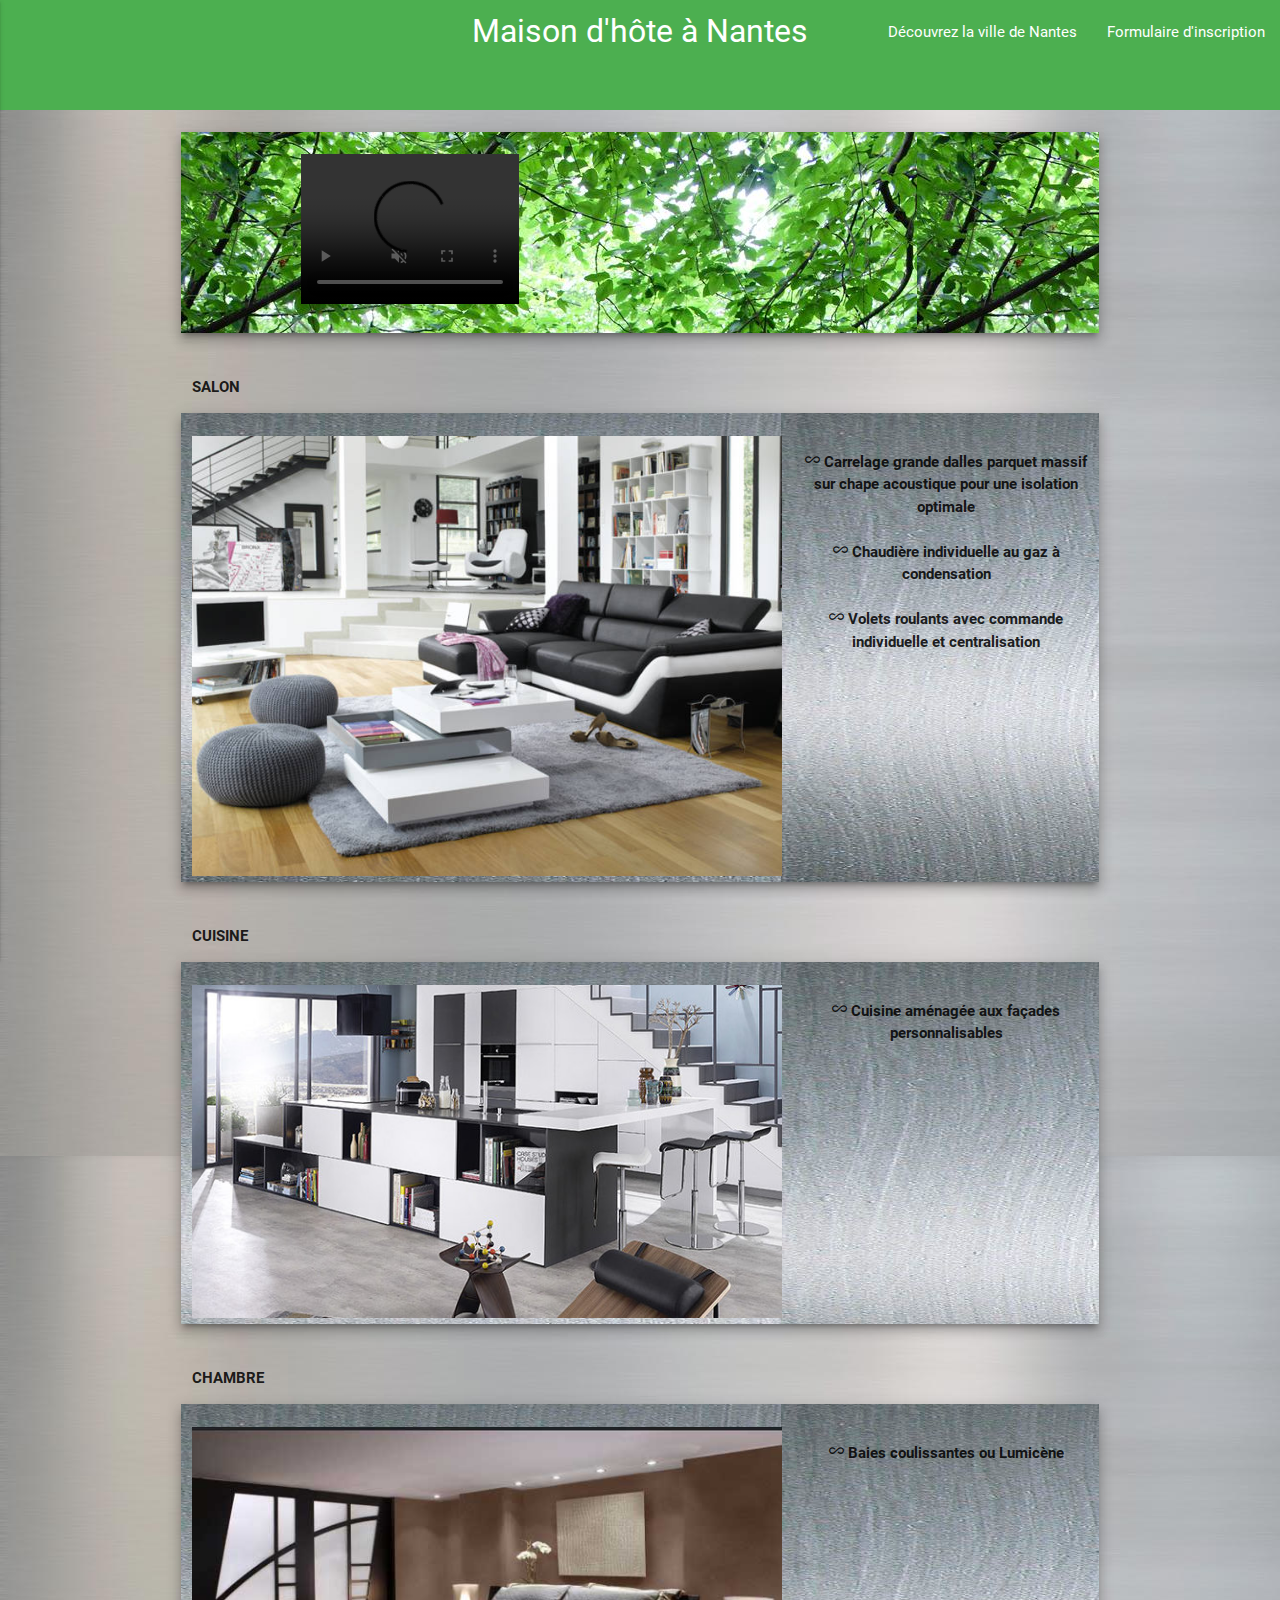
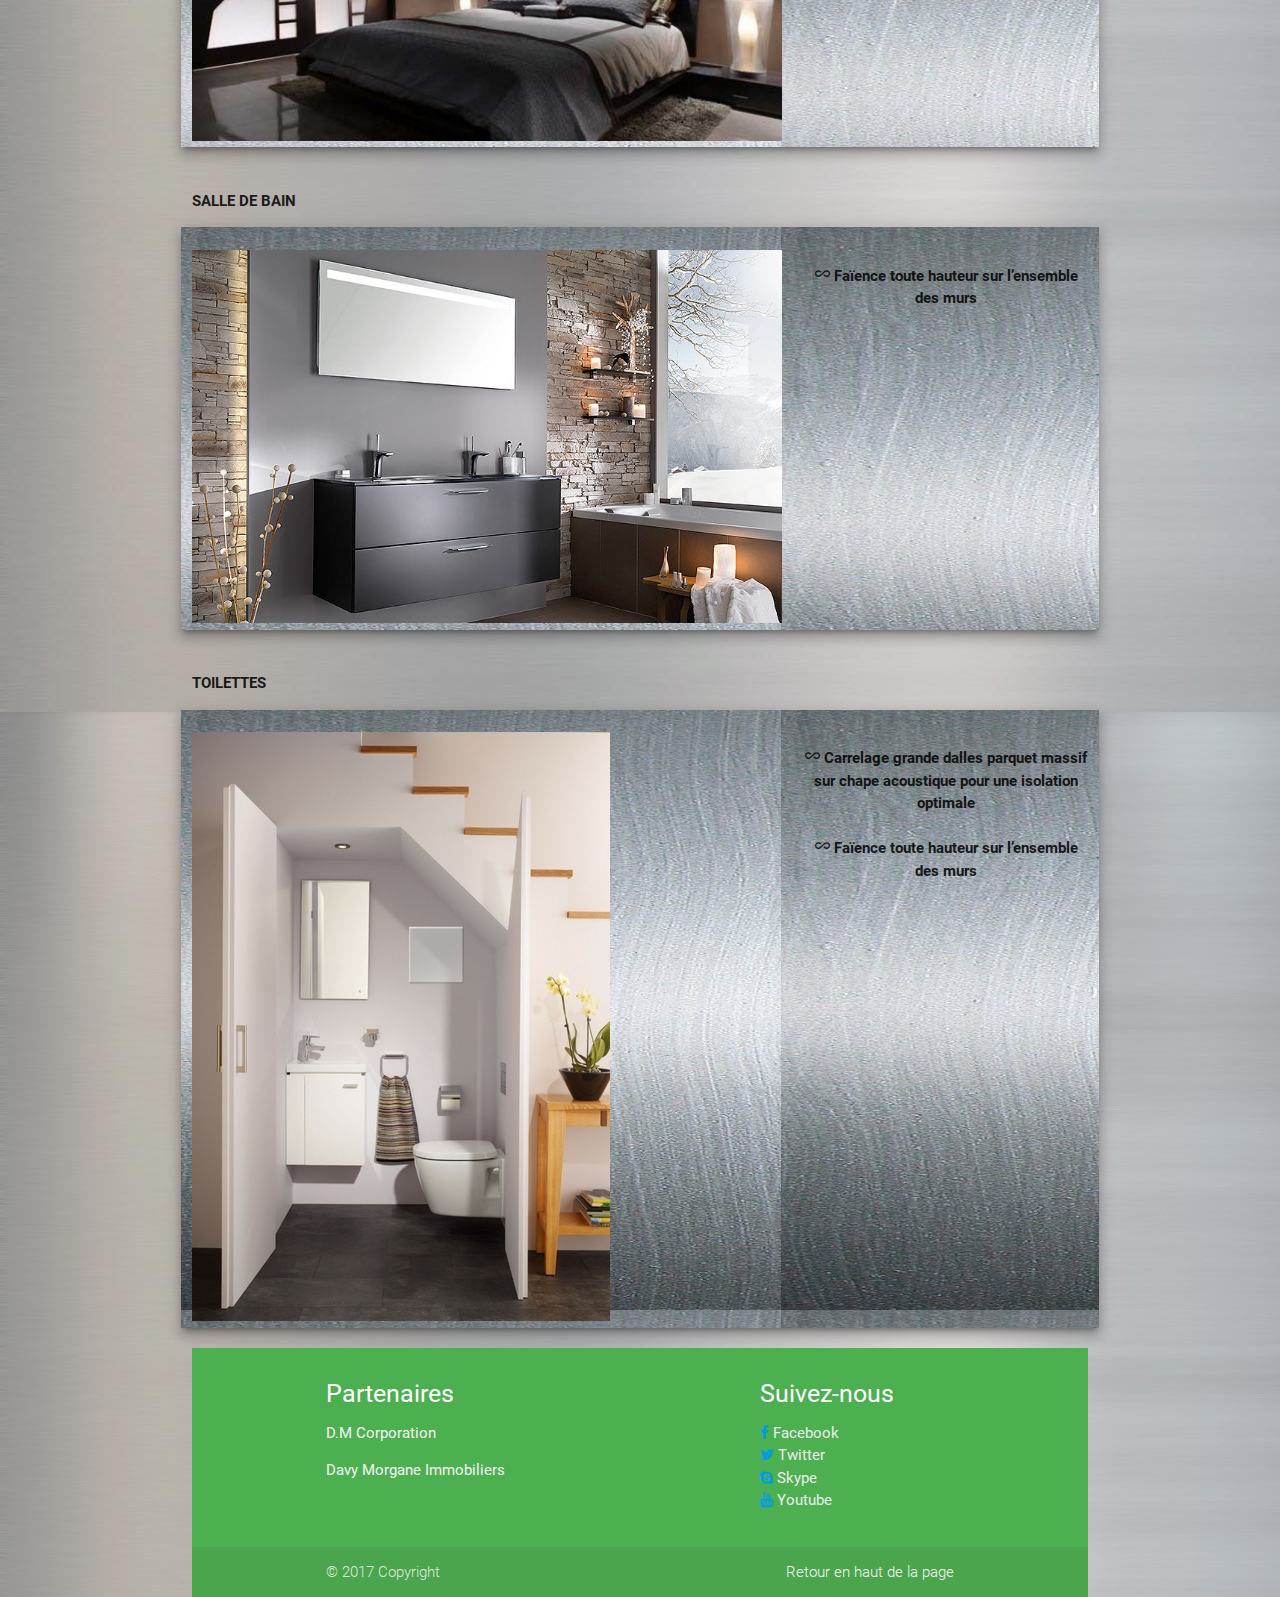
==== index.html @ 9777ca26 "(W3C) Correction balises <br>" ====
<!DOCTYPE html>
<html>

<head>
  <meta charset="UTF-8">
  <!--Import Google Icon Font-->
  <link href="https://fonts.googleapis.com/icon?family=Material+Icons" rel="stylesheet">
  <!--Import materialize.css-->
  <link type="text/css" rel="stylesheet" href="css/materialize.min.css" media="screen,projection" />
  <!--Import mycss.css-->
  <link type="text/css" rel="stylesheet" href="css/mycss.css" />
  <link rel="stylesheet" href="https://cdnjs.cloudflare.com/ajax/libs/font-awesome/4.7.0/css/font-awesome.min.css">

  <!--Let browser know website is optimized for mobile-->
  <meta name="viewport" content="width=device-width, initial-scale=1.0" />
  <title>Maison d'hôte</title>
</head>

<body class="effetmetal">
  <!--Import jQuery before materialize.js-->
  <script type="text/javascript" src="https://code.jquery.com/jquery-3.2.1.min.js"></script>
  <script type="text/javascript" src="js/materialize.min.js"></script>
  <script type="text/javascript" src="js/myjs.js"></script>

  <header id="monancre">
    <nav role="navigation">
      <!-- class="btn-floating btn-large halfway-fab waves-effect waves-light teal" -->
      <div class="titleResponsive green">
        <a href="" class="title center">Maison d'hôte à Nantes</a>
        <ul class="right hide-on-med-and-down">
          <li>
            <a href="maisonHoteRegion.html">Découvrez la ville de Nantes</a>
          </li>
          <li>
            <a href="maisonHoteFormulaire.html">Formulaire d'inscription</a>
          </li>
        </ul>

        <ul id="nav-mobile" class="side-nav">
          <li>
            <a href="maisonHoteRegion.html">Découvrez la ville de Nantes</a>
          </li>
          <li>
            <a href="maisonHoteFormulaire.html">Formulaire d'inscription</a>
          </li>
        </ul>
        <a href="#" data-activates="nav-mobile" class="button-collapse"><i class="material-icons">menu</i></a>
      </div>
    </nav>
  </header>
  <br>
  <br>
  <br>
  <div class="container">
    <!-- Page Content goes here -->
    <div class="row z-depth-4 center imagenature">
      <div class="col s12 m6">
        <br>
        <video src="../videos/maison1.mp4" autoplay loop muted controls width="50%" height="50%" alt="Vidéo présentation maison"></video>
        <br>
        <br>
      </div>
      <div class="col s12 m6">
        <br>
        <a href="maisonHoteRegion.html">
          <video src="../videos/nantes1.mp4" autoplay loop muted width="50%" height="50%" alt="Vidéo de présentation de Nantes avec lien vers 2ème page (Région)"></video>
        </a>
        <br>
        <br>
      </div>
    </div>
    <br>
    <div class="col s12 m2">
      <class="header">
        <span class="gras">SALON</span>
        </class>
        <p>
          <div class="row z-depth-4 effetmetal2">
            <br>
            <div class="col s12 m8">
              <img class="responsive-img" src="images/salon.jpg">
            </div>
            <div class="col s12 m4 gras center">
              <ul>
                <li>
                  <i class="tiny material-icons">all_inclusive</i> Carrelage grande dalles parquet massif sur chape acoustique pour une isolation optimale</li>
                <br>
                <li>
                  <i class="tiny material-icons">all_inclusive</i> Chaudière individuelle au gaz à condensation</li>
                <br>
                <li>
                  <i class="tiny material-icons">all_inclusive</i> Volets roulants avec commande individuelle et centralisation</li>
              </ul>
            </div>
          </div>
        </p>
        <br>
        <class="header">
          <span class="gras">CUISINE</span>
          </class>
          <p>
            <div class="row  z-depth-4 effetmetal2">
              <br>
              <div class="col s12 m8">
                <img class="responsive-img" src="images/cuisine.jpg">
              </div>
              <div class="col s12 m4 gras center">
                <ul>
                  <li>
                    <i class="tiny material-icons">all_inclusive</i> Cuisine aménagée aux façades personnalisables</li>
                </ul>
              </div>
            </div>
          </p>
          <br>
          <class="header">
            <span class="gras">CHAMBRE</span>
            </class>
            <p>
              <div class="row  z-depth-4 effetmetal2">
                <br>
                <div class="col s12 m8">
                  <img class="responsive-img" src="images/chambre.jpg">
                </div>
                <div class="col s12 m4 gras center">
                  <ul>
                    <li>
                      <i class="tiny material-icons">all_inclusive</i> Baies coulissantes ou Lumicène</li>
                  </ul>
                </div>
              </div>
            </p>
            <br>
            <class="header">
              <span class="gras">SALLE DE BAIN</span>
              </class>
              <p>
                <div class="row  z-depth-4 effetmetal2">
                  <br>
                  <div class="col s12 m8">
                    <img class="responsive-img" src="images/salle_de_bain.jpg">
                  </div>
                  <div class="col s12 m4 gras center">
                    <ul>
                      <li>
                        <i class="tiny material-icons">all_inclusive</i> Faïence toute hauteur sur l’ensemble des murs</li>
                    </ul>
                  </div>
                </div>
              </p>
              <br>
              <class="header">
                <span class="gras">TOILETTES</span>
                </class>
                <p>
                  <div class="row  z-depth-4 effetmetal2">
                    <br>
                    <div class="col s12 m8">
                      <img class="responsive-img" src="images/toilettes2.jpg">
                    </div>
                    <div class="col s12 m4 gras center">
                      <ul>
                        <li>
                          <i class="tiny material-icons">all_inclusive</i> Carrelage grande dalles parquet massif sur chape acoustique pour une isolation
                          optimale
                        </li>
                        <br>
                        <li>
                          <i class="tiny material-icons">all_inclusive</i> Faïence toute hauteur sur l’ensemble des murs</li>
                      </ul>
                    </div>
                  </div>
                </p>
    </div>
    <footer class="page-footer green">
      <div class="container">
        <div class="row">
          <div class="col l6 s12">
            <h5 class="white-text">Partenaires</h5>
            <p class="grey-text text-lighten-4">D.M Corporation</p>
            <p class="grey-text text-lighten-4">Davy Morgane Immobiliers</p>
          </div>
          <div class="col l4 offset-l2 s12">
            <h5 class="white-text">Suivez-nous</h5>
            <ul>
              <li>
                <a href="#" class="fa fa-facebook"></a>
                <a class="grey-text text-lighten-3" href="#!"> Facebook</a>
              </li>
              <li>
                <a href="#" class="fa fa-twitter"></a>
                <a class="grey-text text-lighten-3" href="#!"> Twitter</a>
              </li>
              <li>
                <a href="#" class="fa fa-skype"></a>
                <a class="grey-text text-lighten-3" href="#!"> Skype</a>
              </li>
              <li>
                <a href="#" class="fa fa-youtube"></a>
                <a class="grey-text text-lighten-3" href="#!"> Youtube</a>
              </li>
            </ul>
          </div>
        </div>
      </div>
      <div class="footer-copyright">
        <div class="container">
          © 2017 Copyright
          <a class="grey-text text-lighten-4 right" href="#monancre">Retour en haut de la page</a>
        </div>
      </div>
    </footer>
</body>

</html>
---- css/mycss.css ----
.backgroundbeige
{
    /*background-image: url("../images/maison.jpg");
    background-repeat: no-repeat;
    background-size: 100%;*/
    background-color: #ffd180;
}

.gras
{
    Font-Weight: Bold;
}

.backgroundwhite
{
    background-color: snow;
}

.backgroundgreen
{
    background-color: #81c784;
}

.imagenantes
{
    background-image: url("../images/nantes2.jpg");
    background-repeat: no-repeat;
}

.imagenature
{
    background-image: url("../images/promenadenature1.jpg");
    /*background-repeat: no-repeat;
    background-size: 100%;*/
}

.effetmetal
{
    background-image: url("../images/effetmetal.jpg");
    /*background-repeat: no-repeat;
    background-size: 100%;*/
}

.effetmetal2
{
    background-image: url("../images/effetmetal2.jpg");
    /*background-repeat: no-repeat;
    background-size: 100%;*/
}

.effetmetal3
{
    background-image: url("../images/effetmetal3.jpg");
    /*background-repeat: no-repeat;
    background-size: 100%;*/
}

.centervertical
{
    position: relative;
    top: 10rem;
}

.taillevideo1
{
width: 50%;
height: 50%;
}

.overflow
{
    /*flex: flex;
    padding: 12px;*/
    overflow: auto;
}

.carousel .carousel-item {
    display: none;
    width: 350px;
    height: 350px;
    position: absolute;
    top: 0;
    left: 0;
  }

  .title
  {
      /*color: snow;
      display: inline-block;
      font-size: 2.1rem;
      padding: 0;*/
      /*color: #fff;
      font-size: 2.1rem;
      position: absolute;
      display: inline-block;
      padding: 0;
      margin-left: auto;
      margin-right: auto;
      text-align: center;*/
      position: absolute;
      color: #fff;
      display: inline-block;
      font-size: 2.1rem;
      padding: 0;
      left: 50%;
      -webkit-transform: translateX(-50%);
              transform: translateX(-50%);
  }

  .titleResponsive
  {
    min-height: 56px;
    height: 110px;
  }
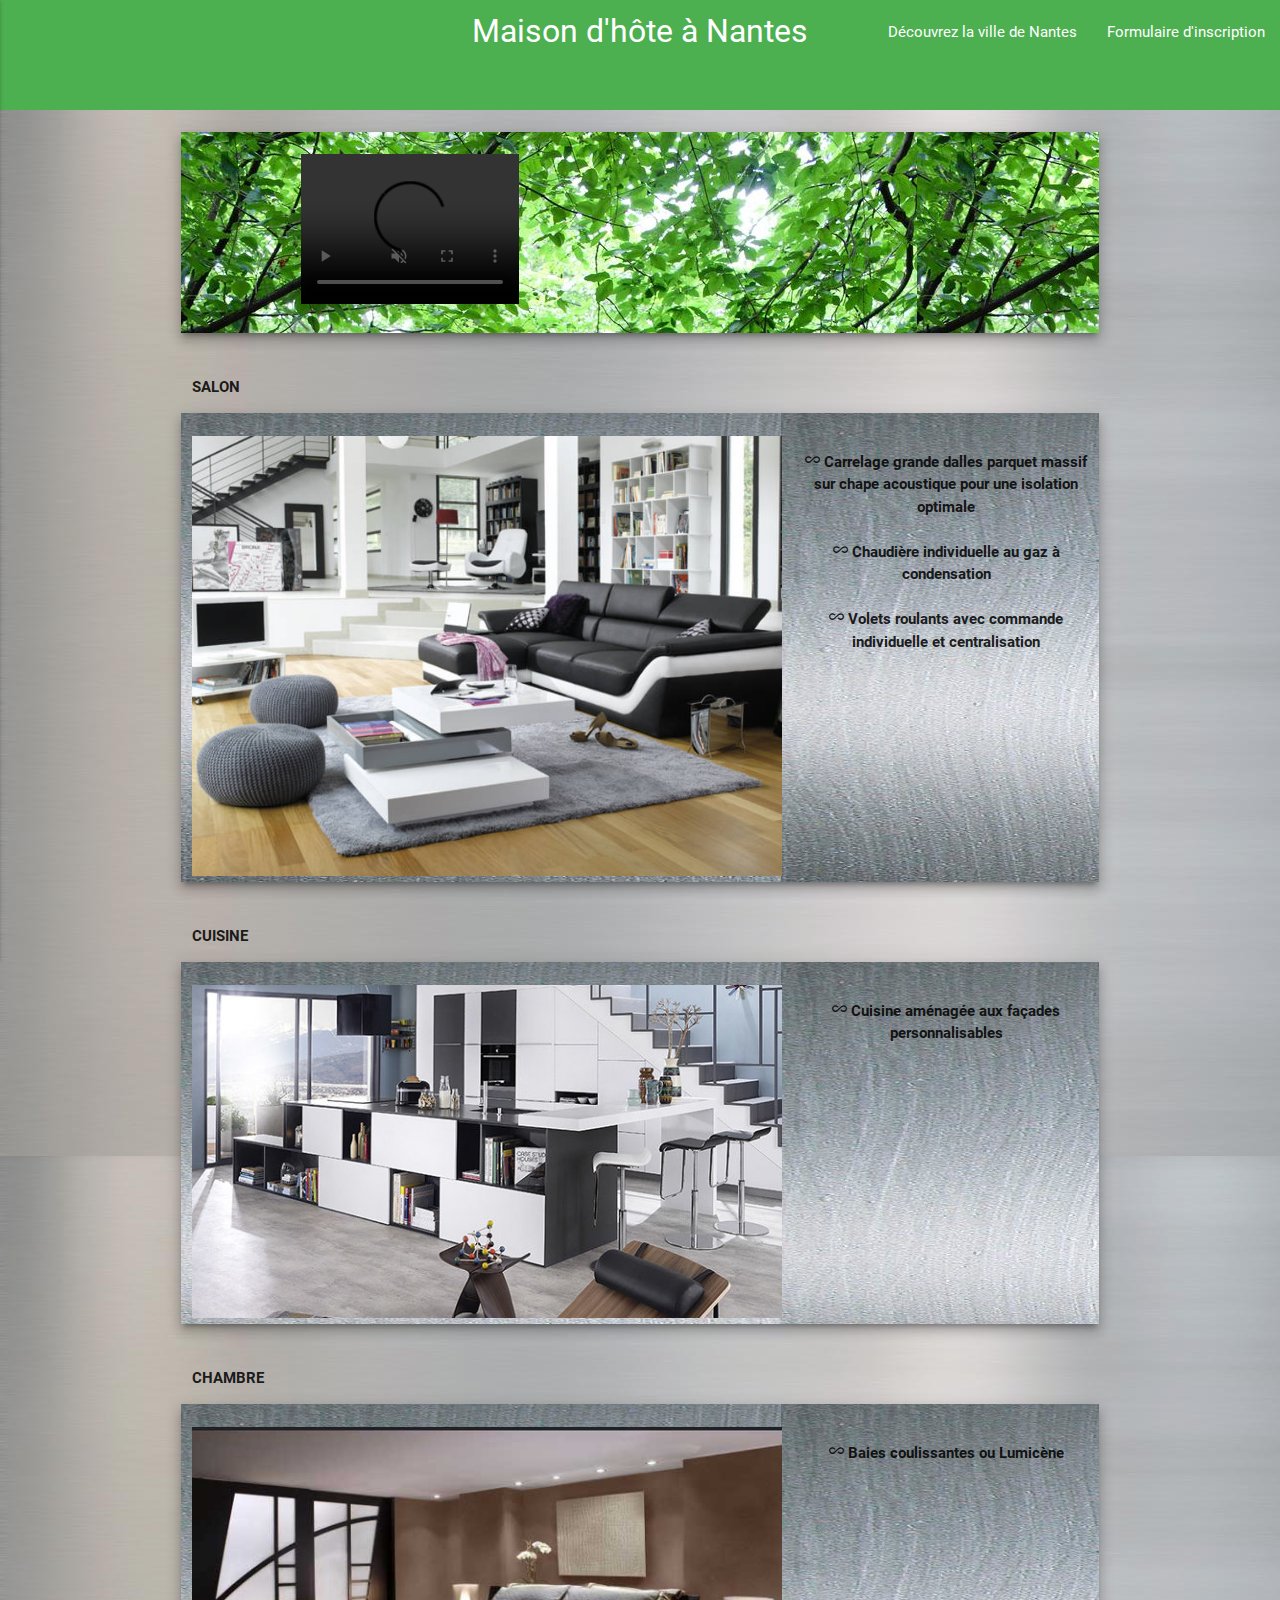
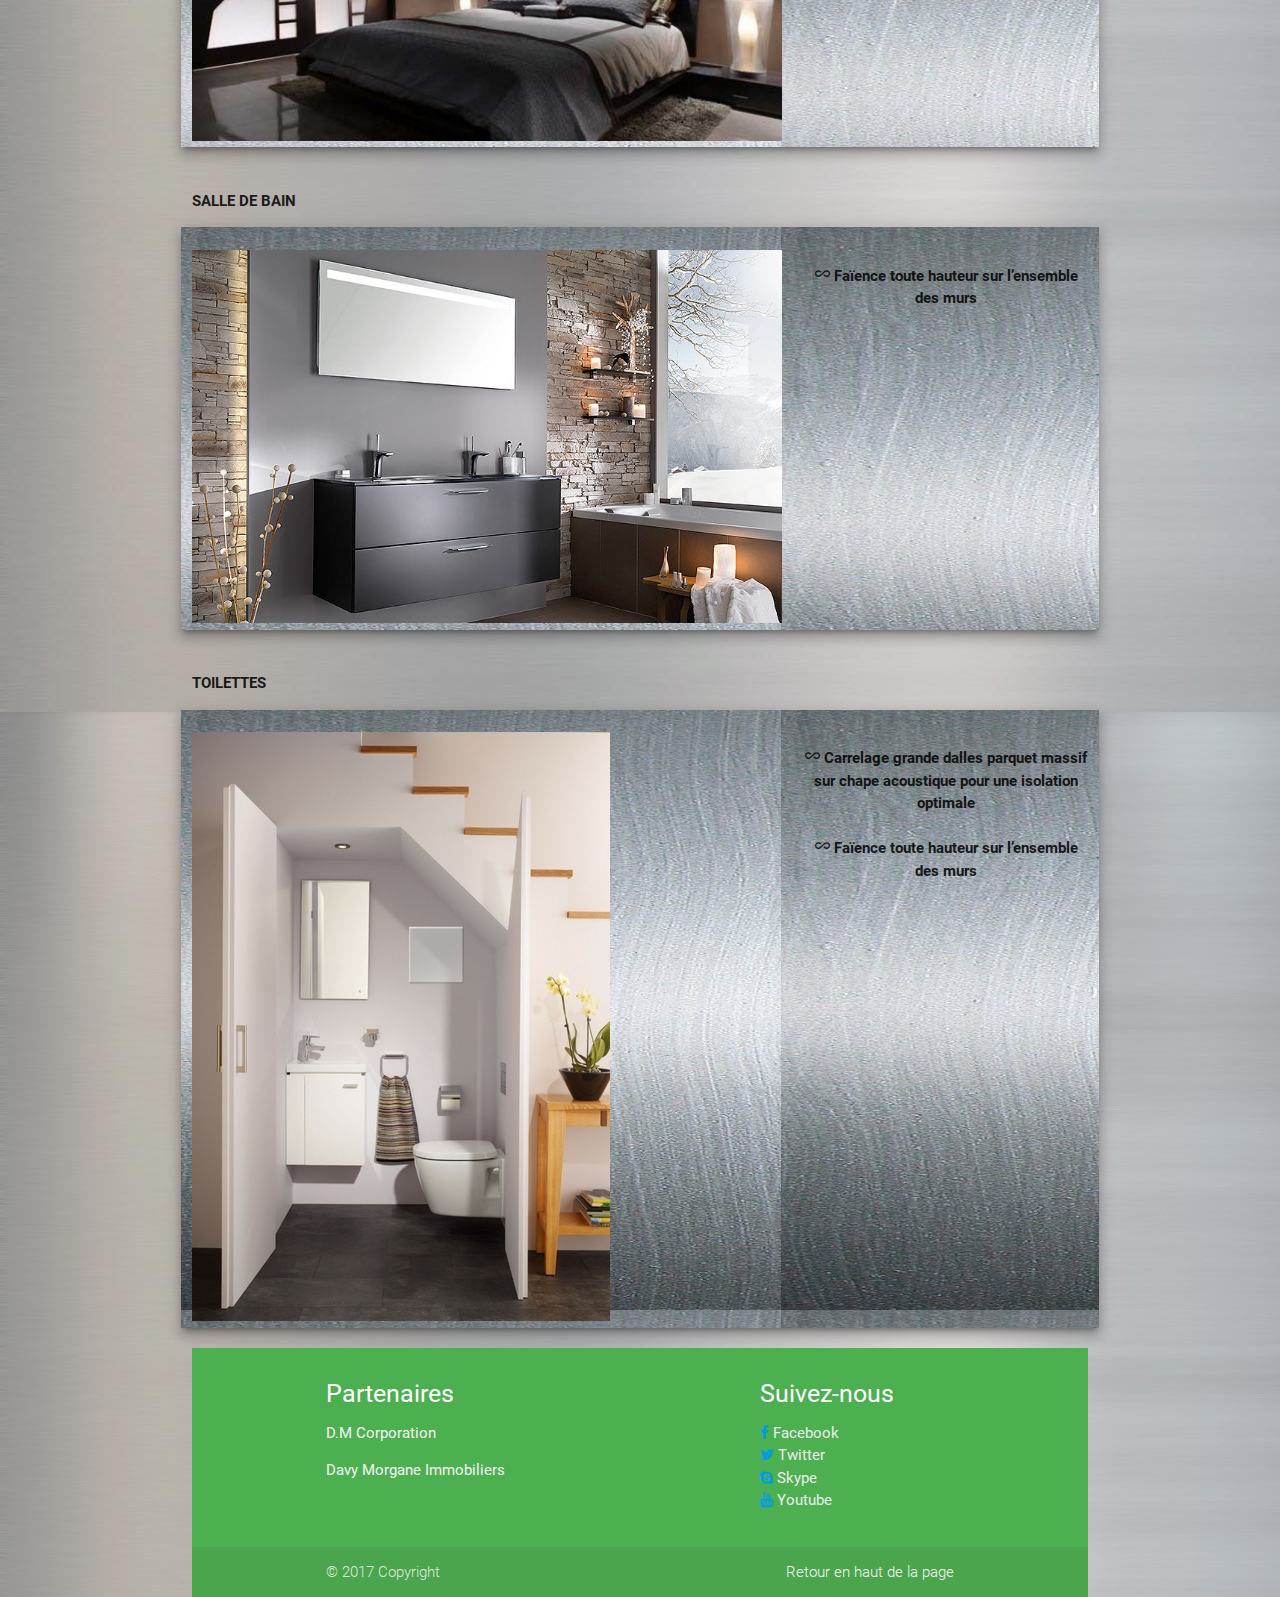
==== commit 216ce2ae: "Merge branch 'master' of https://github.com/Gosuhan/defiHtml" ====
--- a/index.html
+++ b/index.html
@@ -1,6 +1,6 @@
 <!DOCTYPE html>
 <html>
-
+<!-- Ajout simple commentaire pour test GIT via VSC suite chgt d'ordinateur -->
 <head>
   <meta charset="UTF-8">
   <!--Import Google Icon Font-->
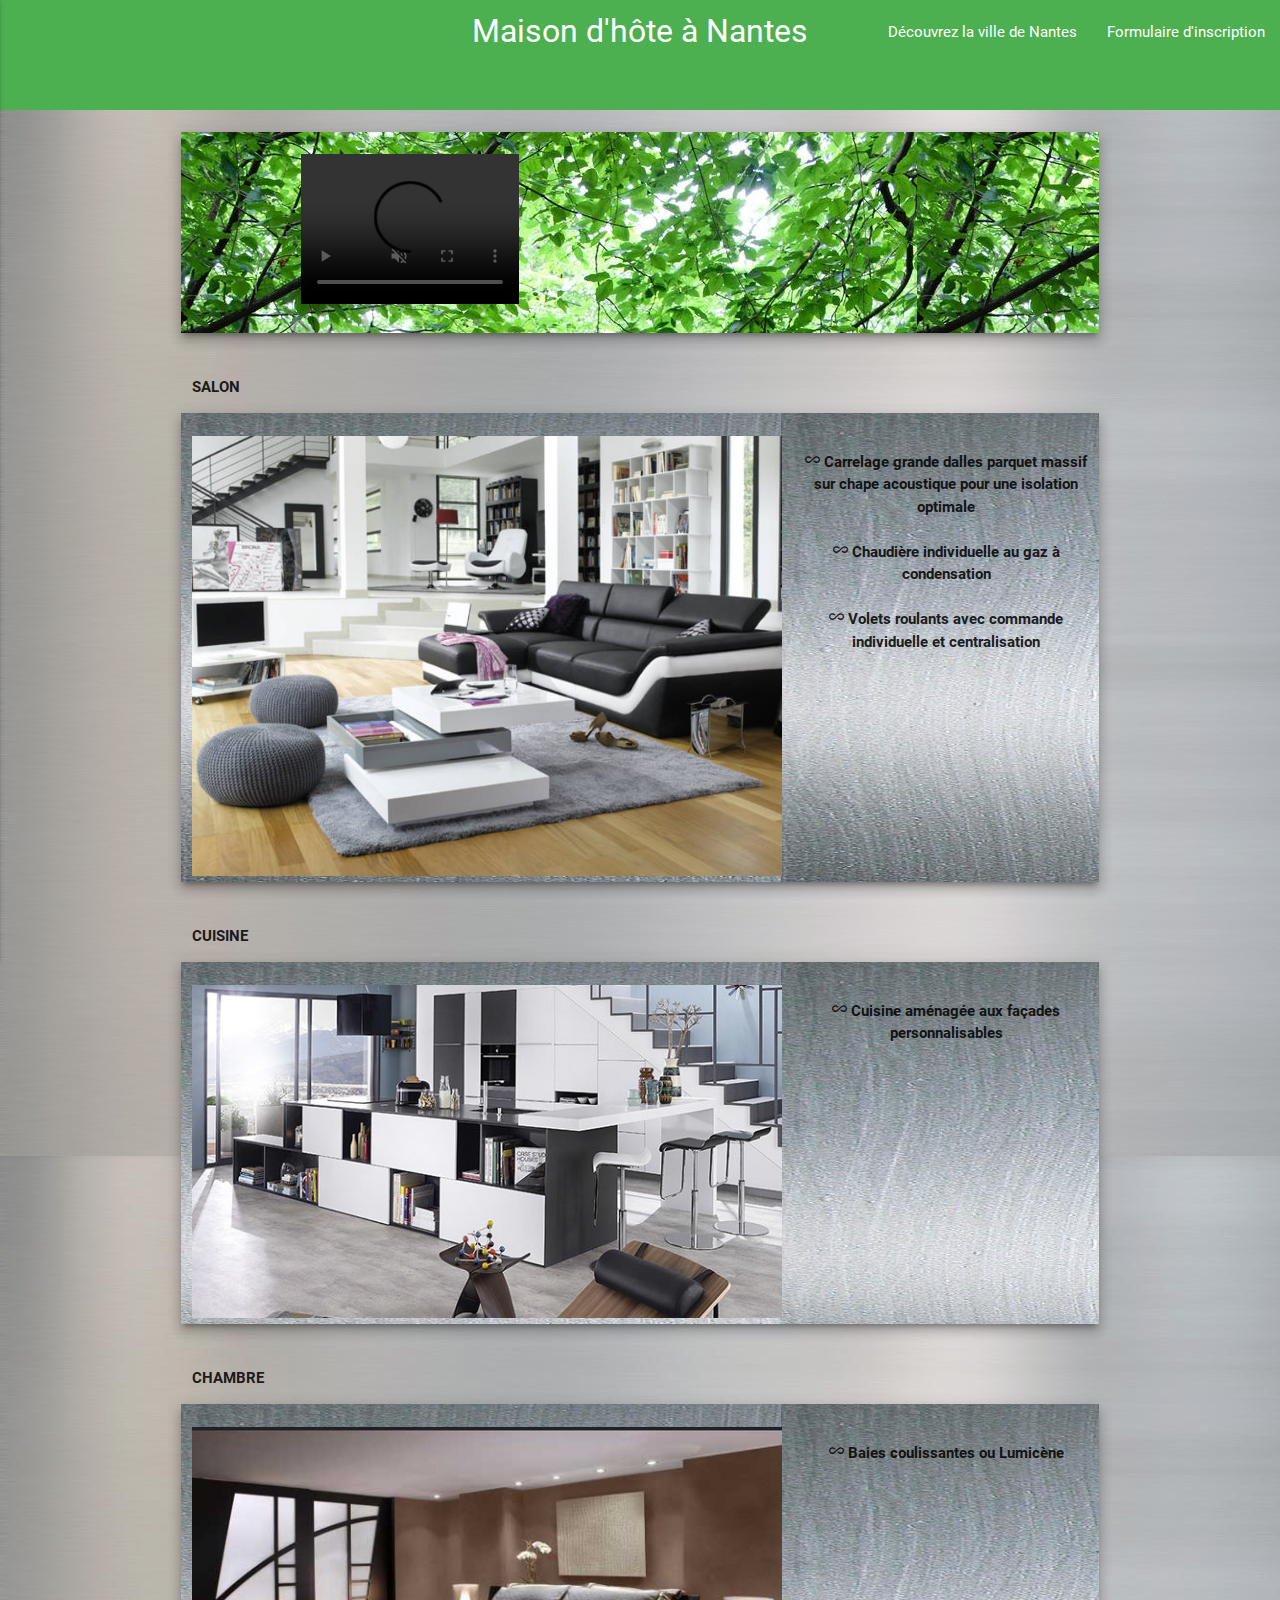
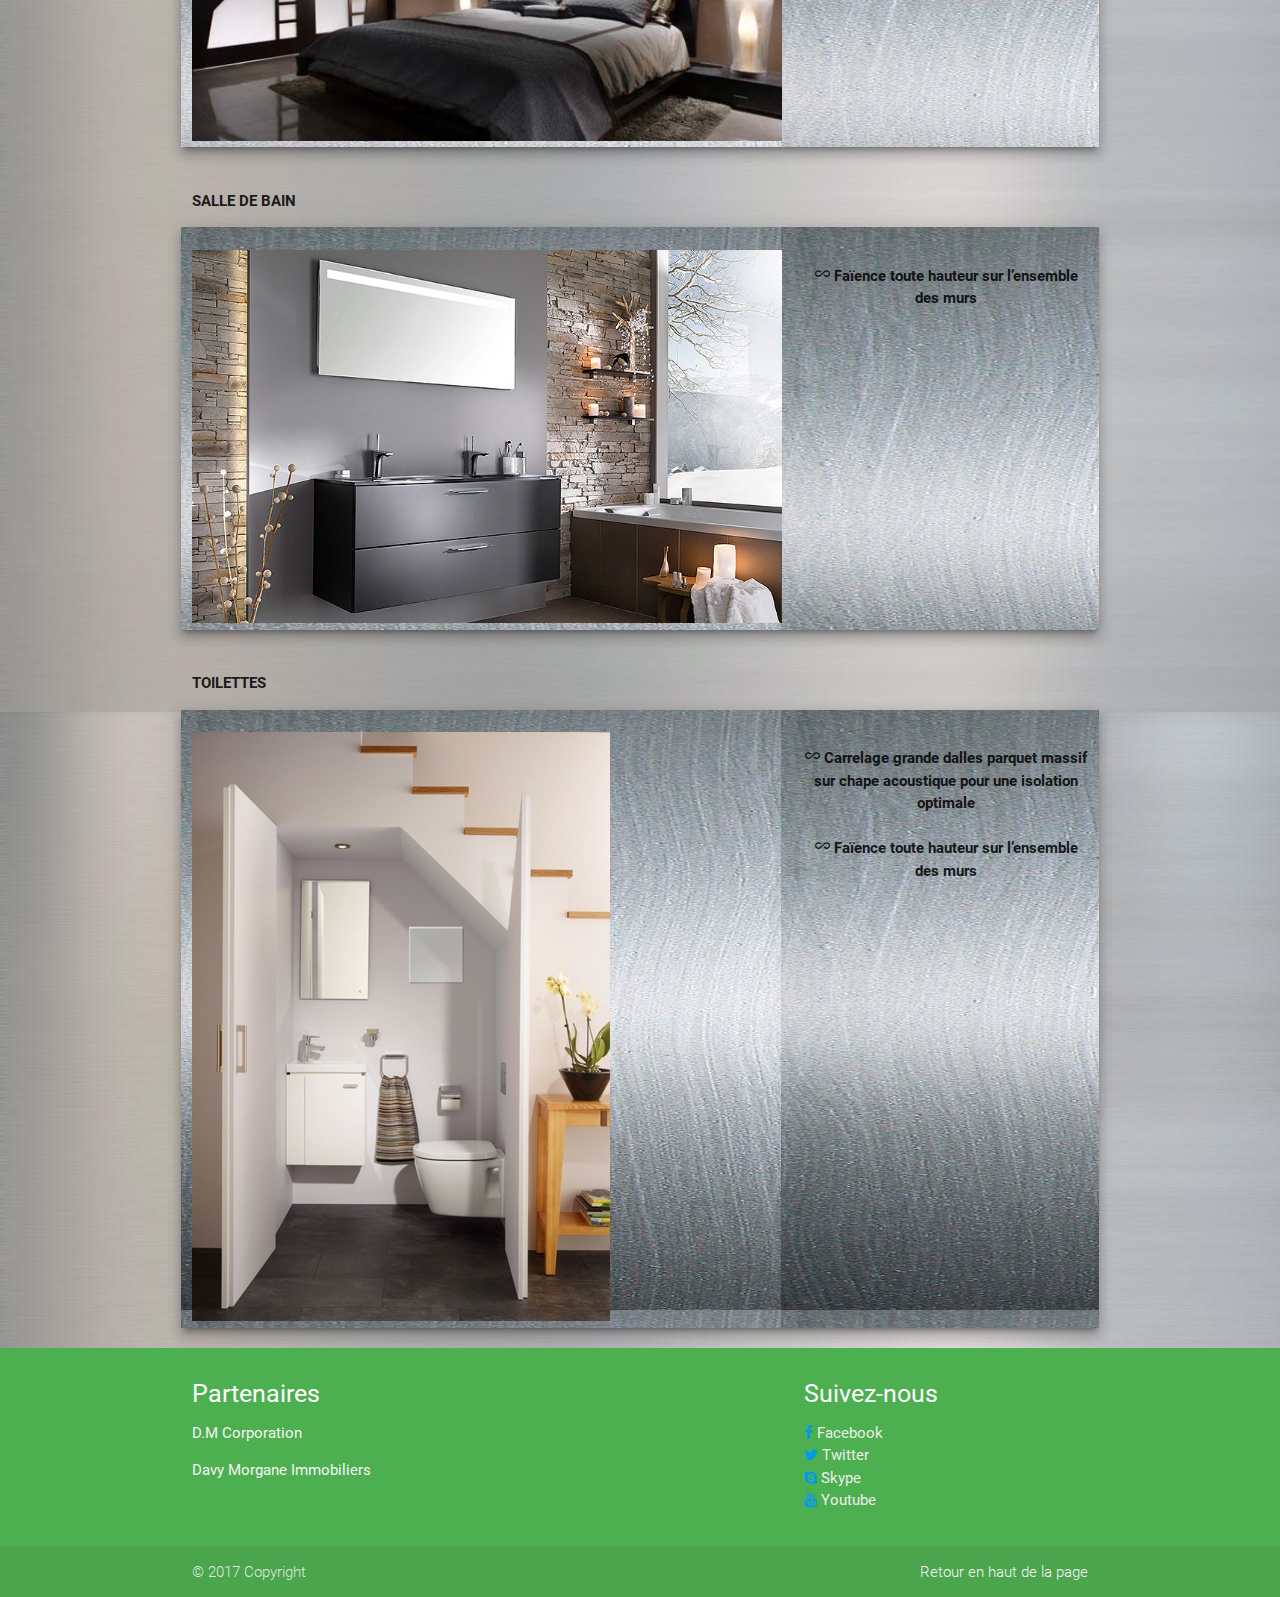
==== commit 965de8e4: "Balises <div> modifiées selon balises HTML 5" ====
--- a/index.html
+++ b/index.html
@@ -1,6 +1,7 @@
 <!DOCTYPE html>
 <html>
 <!-- Ajout simple commentaire pour test GIT via VSC suite chgt d'ordinateur -->
+
 <head>
   <meta charset="UTF-8">
   <!--Import Google Icon Font-->
@@ -44,43 +45,45 @@
             <a href="maisonHoteFormulaire.html">Formulaire d'inscription</a>
           </li>
         </ul>
-        <a href="#" data-activates="nav-mobile" class="button-collapse"><i class="material-icons">menu</i></a>
+        <a href="#" data-activates="nav-mobile" class="button-collapse">
+          <i class="material-icons">menu</i>
+        </a>
       </div>
     </nav>
   </header>
   <br>
   <br>
   <br>
-  <div class="container">
+  <section class="container">
     <!-- Page Content goes here -->
-    <div class="row z-depth-4 center imagenature">
-      <div class="col s12 m6">
+    <section class="row z-depth-4 center imagenature">
+      <article class="col s12 m6">
         <br>
         <video src="../videos/maison1.mp4" autoplay loop muted controls width="50%" height="50%" alt="Vidéo présentation maison"></video>
         <br>
         <br>
-      </div>
-      <div class="col s12 m6">
+      </article>
+      <article class="col s12 m6">
         <br>
         <a href="maisonHoteRegion.html">
           <video src="../videos/nantes1.mp4" autoplay loop muted width="50%" height="50%" alt="Vidéo de présentation de Nantes avec lien vers 2ème page (Région)"></video>
         </a>
         <br>
         <br>
-      </div>
-    </div>
+      </article>
+    </section>
     <br>
-    <div class="col s12 m2">
+    <section class="col s12 m2">
       <class="header">
         <span class="gras">SALON</span>
         </class>
         <p>
-          <div class="row z-depth-4 effetmetal2">
+          <article class="row z-depth-4 effetmetal2">
             <br>
             <div class="col s12 m8">
               <img class="responsive-img" src="images/salon.jpg">
             </div>
-            <div class="col s12 m4 gras center">
+            <aside class="col s12 m4 gras center">
               <ul>
                 <li>
                   <i class="tiny material-icons">all_inclusive</i> Carrelage grande dalles parquet massif sur chape acoustique pour une isolation optimale</li>
@@ -91,74 +94,74 @@
                 <li>
                   <i class="tiny material-icons">all_inclusive</i> Volets roulants avec commande individuelle et centralisation</li>
               </ul>
-            </div>
-          </div>
+            </aside>
+          </article>
         </p>
         <br>
         <class="header">
           <span class="gras">CUISINE</span>
           </class>
           <p>
-            <div class="row  z-depth-4 effetmetal2">
+            <article class="row  z-depth-4 effetmetal2">
               <br>
               <div class="col s12 m8">
                 <img class="responsive-img" src="images/cuisine.jpg">
               </div>
-              <div class="col s12 m4 gras center">
+              <aside class="col s12 m4 gras center">
                 <ul>
                   <li>
                     <i class="tiny material-icons">all_inclusive</i> Cuisine aménagée aux façades personnalisables</li>
                 </ul>
-              </div>
-            </div>
+              </aside>
+            </article>
           </p>
           <br>
           <class="header">
             <span class="gras">CHAMBRE</span>
             </class>
             <p>
-              <div class="row  z-depth-4 effetmetal2">
+              <article class="row  z-depth-4 effetmetal2">
                 <br>
                 <div class="col s12 m8">
                   <img class="responsive-img" src="images/chambre.jpg">
                 </div>
-                <div class="col s12 m4 gras center">
+                <aside class="col s12 m4 gras center">
                   <ul>
                     <li>
                       <i class="tiny material-icons">all_inclusive</i> Baies coulissantes ou Lumicène</li>
                   </ul>
-                </div>
-              </div>
+                </aside>
+              </article>
             </p>
             <br>
             <class="header">
               <span class="gras">SALLE DE BAIN</span>
               </class>
               <p>
-                <div class="row  z-depth-4 effetmetal2">
+                <article class="row  z-depth-4 effetmetal2">
                   <br>
                   <div class="col s12 m8">
                     <img class="responsive-img" src="images/salle_de_bain.jpg">
                   </div>
-                  <div class="col s12 m4 gras center">
+                  <aside class="col s12 m4 gras center">
                     <ul>
                       <li>
                         <i class="tiny material-icons">all_inclusive</i> Faïence toute hauteur sur l’ensemble des murs</li>
                     </ul>
-                  </div>
-                </div>
+                  </aside>
+                </article>
               </p>
               <br>
               <class="header">
                 <span class="gras">TOILETTES</span>
                 </class>
                 <p>
-                  <div class="row  z-depth-4 effetmetal2">
+                  <article class="row  z-depth-4 effetmetal2">
                     <br>
                     <div class="col s12 m8">
                       <img class="responsive-img" src="images/toilettes2.jpg">
                     </div>
-                    <div class="col s12 m4 gras center">
+                    <aside class="col s12 m4 gras center">
                       <ul>
                         <li>
                           <i class="tiny material-icons">all_inclusive</i> Carrelage grande dalles parquet massif sur chape acoustique pour une isolation
@@ -168,48 +171,49 @@
                         <li>
                           <i class="tiny material-icons">all_inclusive</i> Faïence toute hauteur sur l’ensemble des murs</li>
                       </ul>
-                    </div>
-                  </div>
+                    </aside>
+                  </article>
                 </p>
-    </div>
-    <footer class="page-footer green">
+    </section>
+  </section>
+  <footer class="page-footer green">
+    <section class="container">
+      <section class="row">
+        <div class="col l6 s12">
+          <h5 class="white-text">Partenaires</h5>
+          <p class="grey-text text-lighten-4">D.M Corporation</p>
+          <p class="grey-text text-lighten-4">Davy Morgane Immobiliers</p>
+        </div>
+        <aside class="col l4 offset-l2 s12">
+          <h5 class="white-text">Suivez-nous</h5>
+          <ul>
+            <li>
+              <a href="#" class="fa fa-facebook"></a>
+              <a class="grey-text text-lighten-3" href="#!"> Facebook</a>
+            </li>
+            <li>
+              <a href="#" class="fa fa-twitter"></a>
+              <a class="grey-text text-lighten-3" href="#!"> Twitter</a>
+            </li>
+            <li>
+              <a href="#" class="fa fa-skype"></a>
+              <a class="grey-text text-lighten-3" href="#!"> Skype</a>
+            </li>
+            <li>
+              <a href="#" class="fa fa-youtube"></a>
+              <a class="grey-text text-lighten-3" href="#!"> Youtube</a>
+            </li>
+          </ul>
+        </aside>
+      </section>
+    </section>
+    <section class="footer-copyright">
       <div class="container">
-        <div class="row">
-          <div class="col l6 s12">
-            <h5 class="white-text">Partenaires</h5>
-            <p class="grey-text text-lighten-4">D.M Corporation</p>
-            <p class="grey-text text-lighten-4">Davy Morgane Immobiliers</p>
-          </div>
-          <div class="col l4 offset-l2 s12">
-            <h5 class="white-text">Suivez-nous</h5>
-            <ul>
-              <li>
-                <a href="#" class="fa fa-facebook"></a>
-                <a class="grey-text text-lighten-3" href="#!"> Facebook</a>
-              </li>
-              <li>
-                <a href="#" class="fa fa-twitter"></a>
-                <a class="grey-text text-lighten-3" href="#!"> Twitter</a>
-              </li>
-              <li>
-                <a href="#" class="fa fa-skype"></a>
-                <a class="grey-text text-lighten-3" href="#!"> Skype</a>
-              </li>
-              <li>
-                <a href="#" class="fa fa-youtube"></a>
-                <a class="grey-text text-lighten-3" href="#!"> Youtube</a>
-              </li>
-            </ul>
-          </div>
-        </div>
+        © 2017 Copyright
+        <a class="grey-text text-lighten-4 right" href="#monancre">Retour en haut de la page</a>
       </div>
-      <div class="footer-copyright">
-        <div class="container">
-          © 2017 Copyright
-          <a class="grey-text text-lighten-4 right" href="#monancre">Retour en haut de la page</a>
-        </div>
-      </div>
-    </footer>
+    </section>
+  </footer>
 </body>
 
 </html>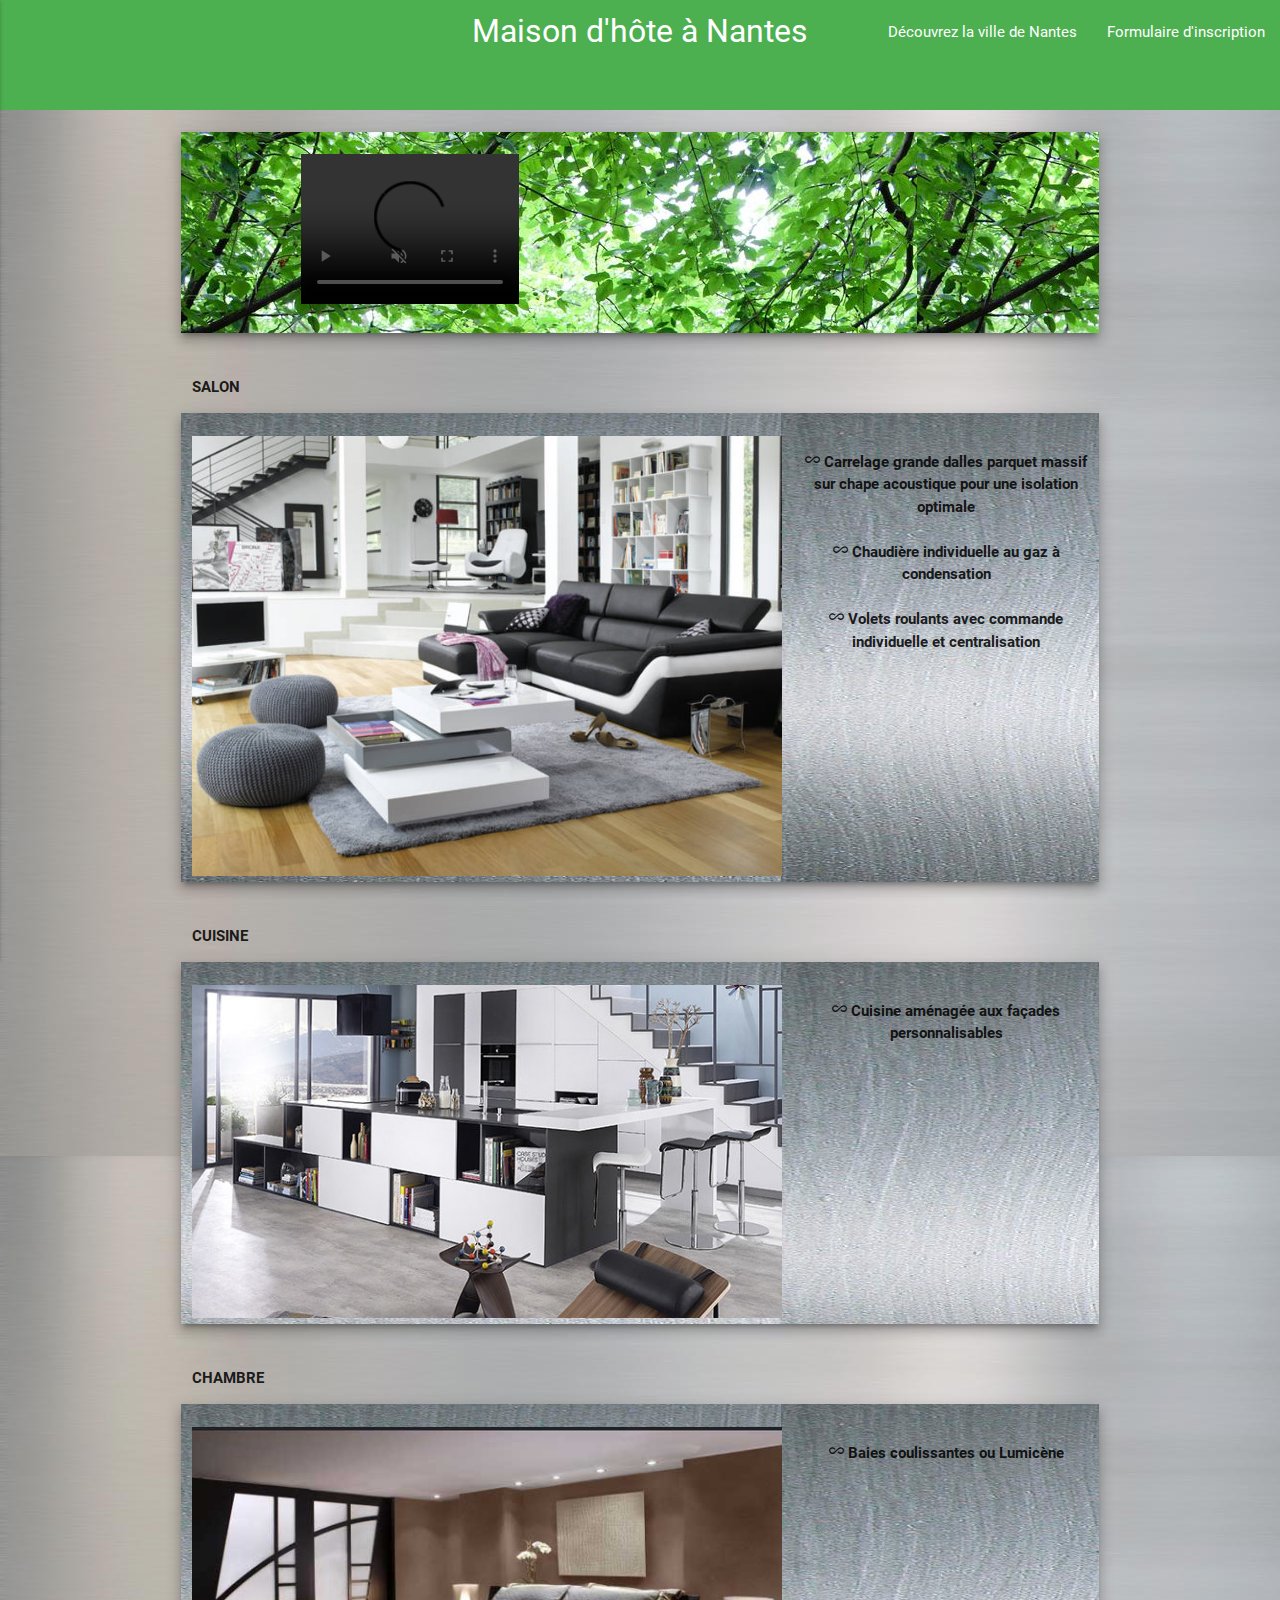
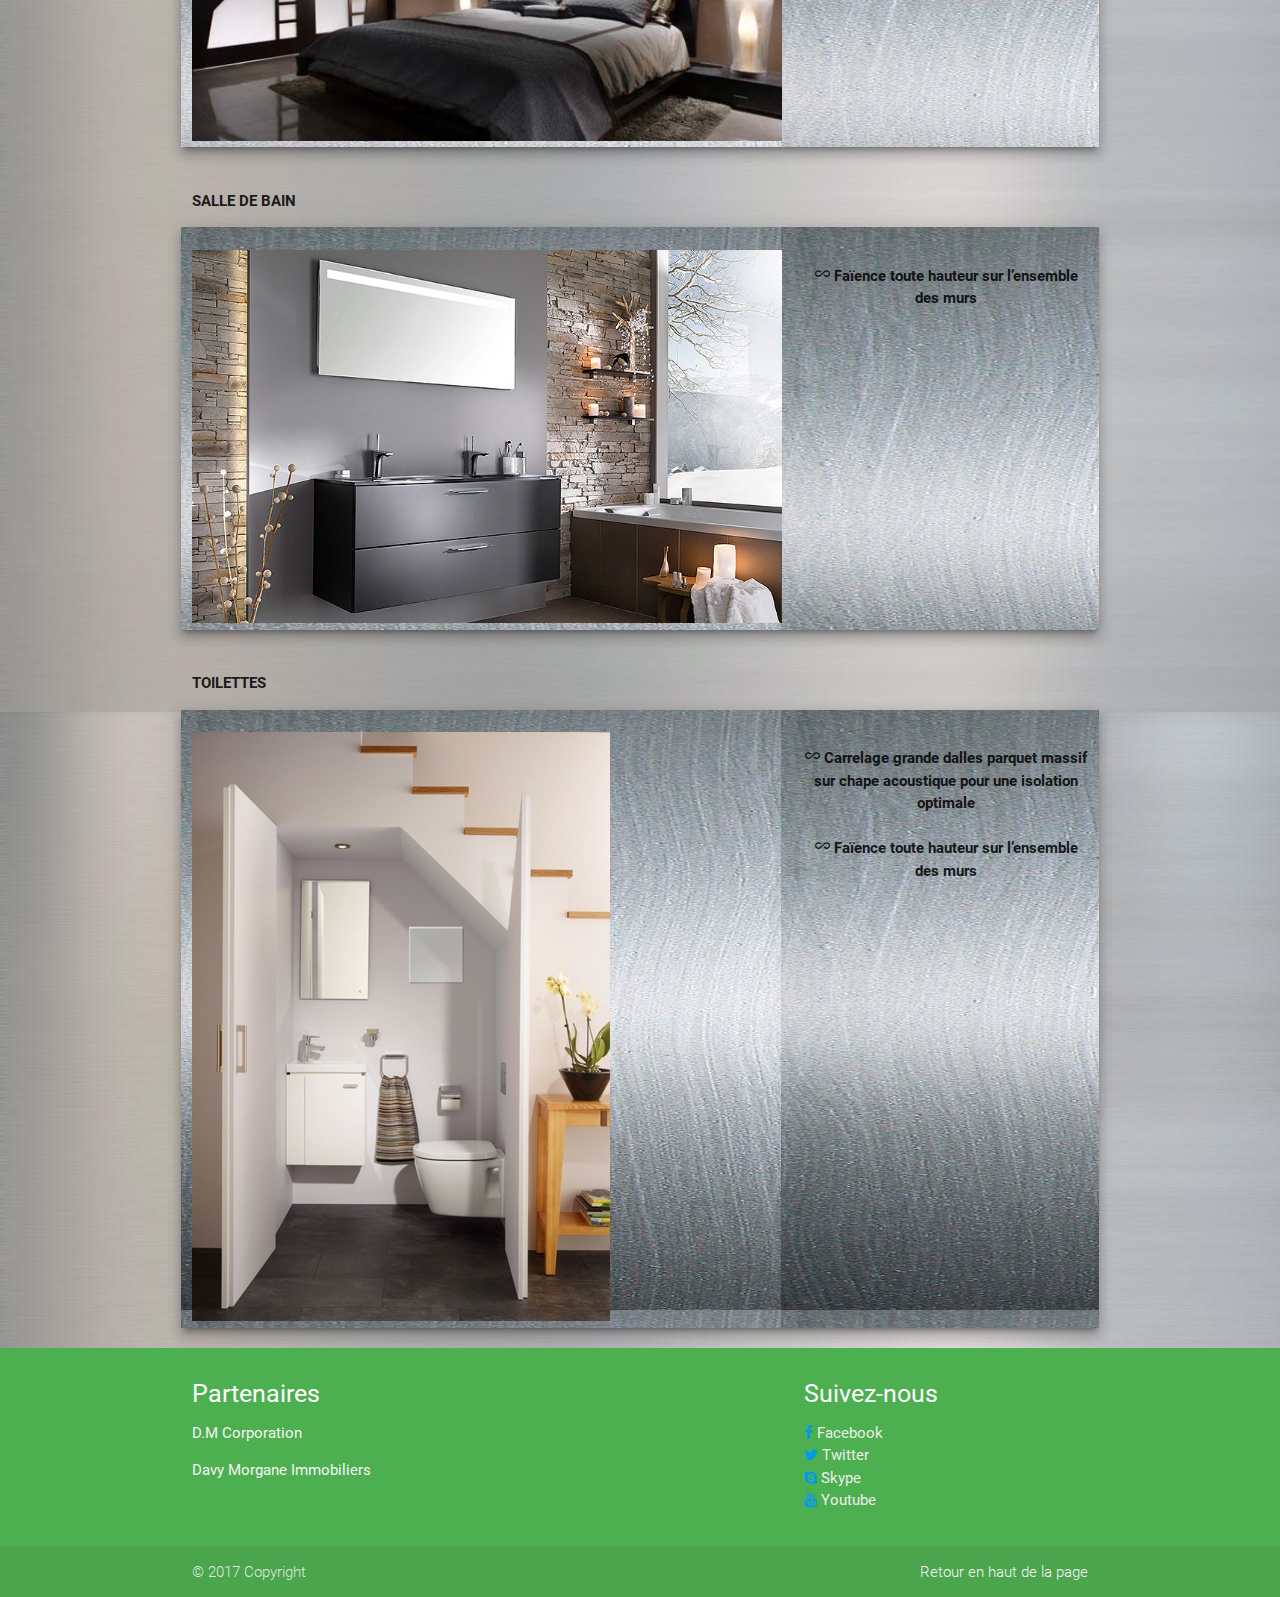
==== commit 874abd4f: "<!-- W3C MOT RESERVE, mais la class "header" est créé par le site Materialize -->" ====
--- a/index.html
+++ b/index.html
@@ -59,14 +59,14 @@
     <section class="row z-depth-4 center imagenature">
       <article class="col s12 m6">
         <br>
-        <video src="../videos/maison1.mp4" autoplay loop muted controls width="50%" height="50%" alt="Vidéo présentation maison"></video>
+        <video class="taillevideo1" src="../videos/maison1.mp4" autoplay loop muted controls></video>
         <br>
         <br>
       </article>
       <article class="col s12 m6">
         <br>
         <a href="maisonHoteRegion.html">
-          <video src="../videos/nantes1.mp4" autoplay loop muted width="50%" height="50%" alt="Vidéo de présentation de Nantes avec lien vers 2ème page (Région)"></video>
+          <video class="taillevideo1" src="../videos/nantes1.mp4" autoplay loop muted></video>
         </a>
         <br>
         <br>
@@ -74,14 +74,14 @@
     </section>
     <br>
     <section class="col s12 m2">
-      <class="header">
+      <header class="header"> <!-- W3C MOT RESERVE, mais la class "header" est créé par le site Materialize -->
         <span class="gras">SALON</span>
-        </class>
+      </header>
         <p>
           <article class="row z-depth-4 effetmetal2">
             <br>
             <div class="col s12 m8">
-              <img class="responsive-img" src="images/salon.jpg">
+              <img class="responsive-img" src="images/salon.jpg" alt="Image présentation salon">
             </div>
             <aside class="col s12 m4 gras center">
               <ul>
@@ -98,14 +98,14 @@
           </article>
         </p>
         <br>
-        <class="header">
+        <header class="header"> <!-- W3C MOT RESERVE, mais la class "header" est créé par le site Materialize -->
           <span class="gras">CUISINE</span>
-          </class>
+        </header>
           <p>
             <article class="row  z-depth-4 effetmetal2">
               <br>
               <div class="col s12 m8">
-                <img class="responsive-img" src="images/cuisine.jpg">
+                <img class="responsive-img" src="images/cuisine.jpg" alt="Image présentation cuisine">
               </div>
               <aside class="col s12 m4 gras center">
                 <ul>
@@ -116,14 +116,14 @@
             </article>
           </p>
           <br>
-          <class="header">
+          <header class="header"> <!-- W3C MOT RESERVE, mais la class "header" est créé par le site Materialize -->
             <span class="gras">CHAMBRE</span>
-            </class>
+          </header>
             <p>
               <article class="row  z-depth-4 effetmetal2">
                 <br>
                 <div class="col s12 m8">
-                  <img class="responsive-img" src="images/chambre.jpg">
+                  <img class="responsive-img" src="images/chambre.jpg" alt="Image présentation chambre">
                 </div>
                 <aside class="col s12 m4 gras center">
                   <ul>
@@ -134,14 +134,14 @@
               </article>
             </p>
             <br>
-            <class="header">
+            <header class="header"> <!-- W3C MOT RESERVE, mais la class "header" est créé par le site Materialize -->
               <span class="gras">SALLE DE BAIN</span>
-              </class>
+            </header>
               <p>
                 <article class="row  z-depth-4 effetmetal2">
                   <br>
                   <div class="col s12 m8">
-                    <img class="responsive-img" src="images/salle_de_bain.jpg">
+                    <img class="responsive-img" src="images/salle_de_bain.jpg" alt="Image présentation salle de bain">
                   </div>
                   <aside class="col s12 m4 gras center">
                     <ul>
@@ -152,14 +152,14 @@
                 </article>
               </p>
               <br>
-              <class="header">
+              <header class="header"> <!-- W3C MOT RESERVE, mais la class "header" est créé par le site Materialize -->
                 <span class="gras">TOILETTES</span>
-                </class>
+              </header>
                 <p>
                   <article class="row  z-depth-4 effetmetal2">
                     <br>
                     <div class="col s12 m8">
-                      <img class="responsive-img" src="images/toilettes2.jpg">
+                      <img class="responsive-img" src="images/toilettes2.jpg"  alt="Image présentation toilettes">
                     </div>
                     <aside class="col s12 m4 gras center">
                       <ul>
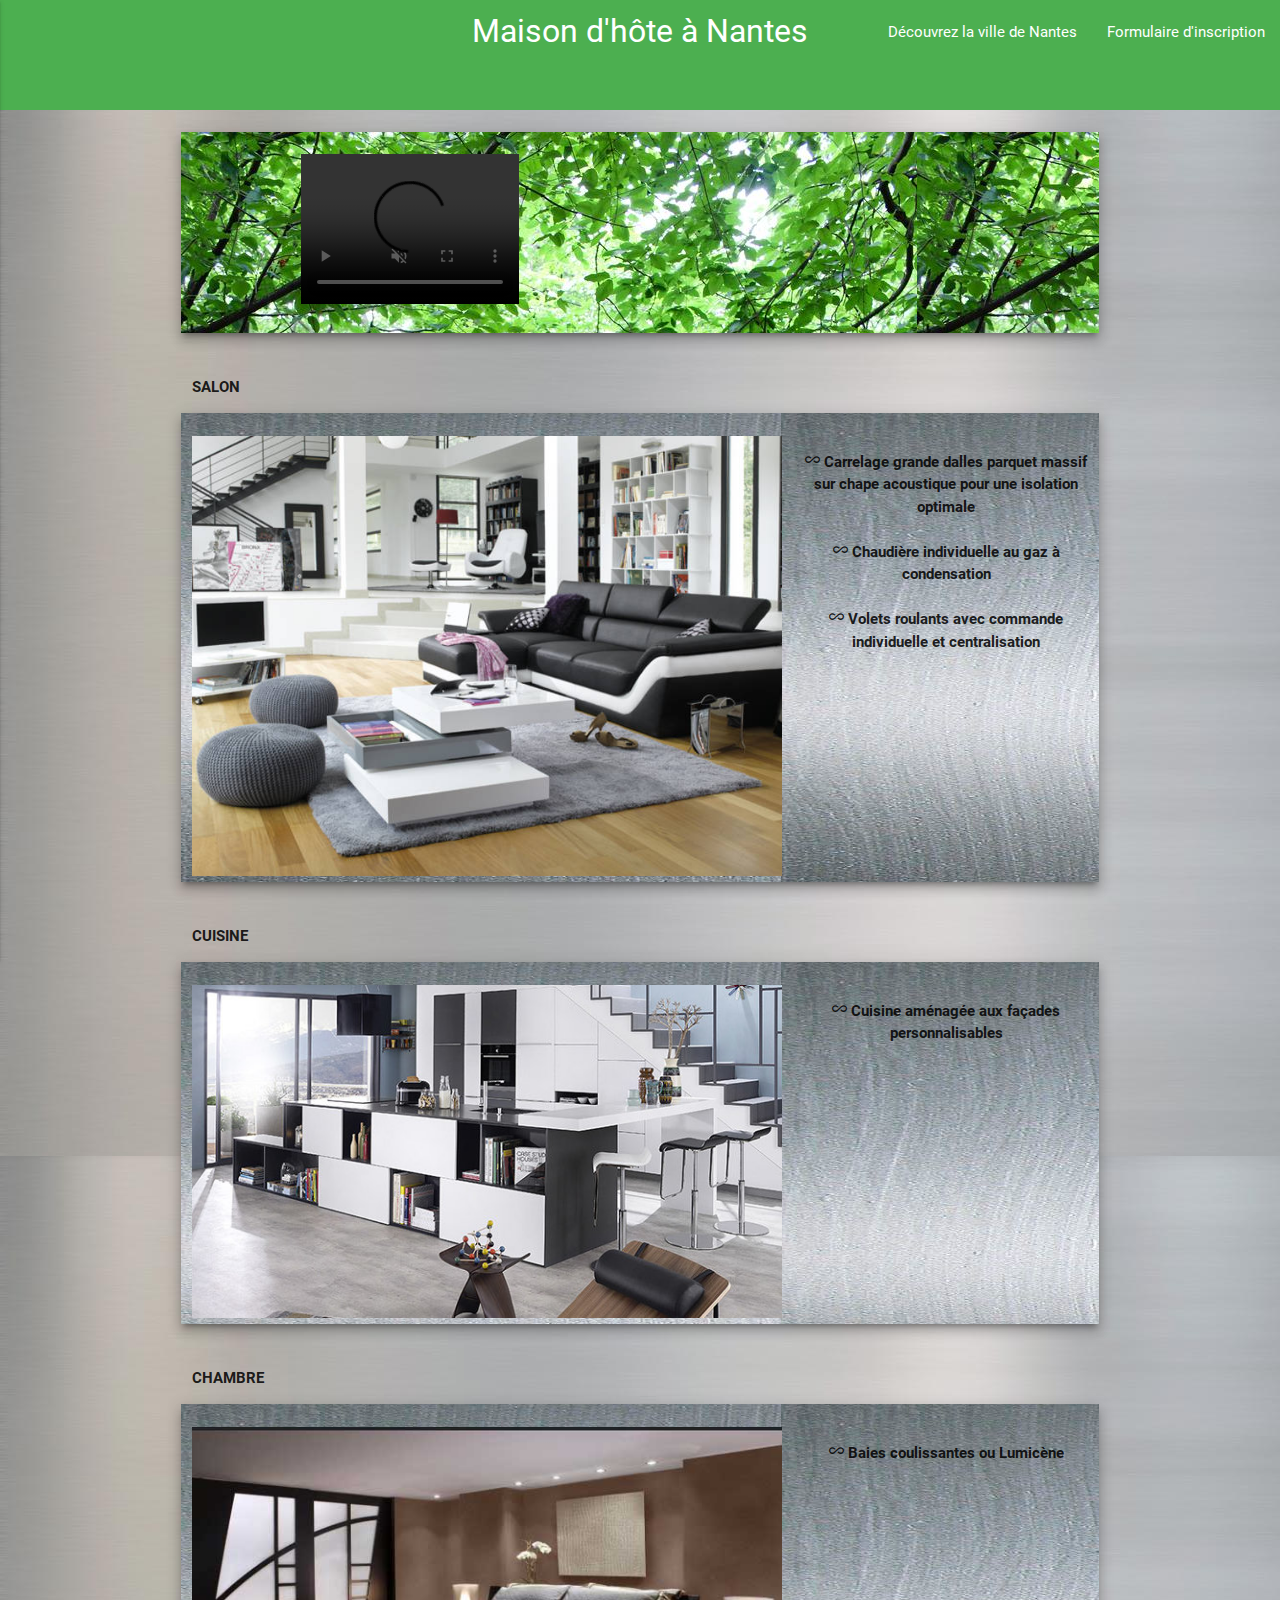
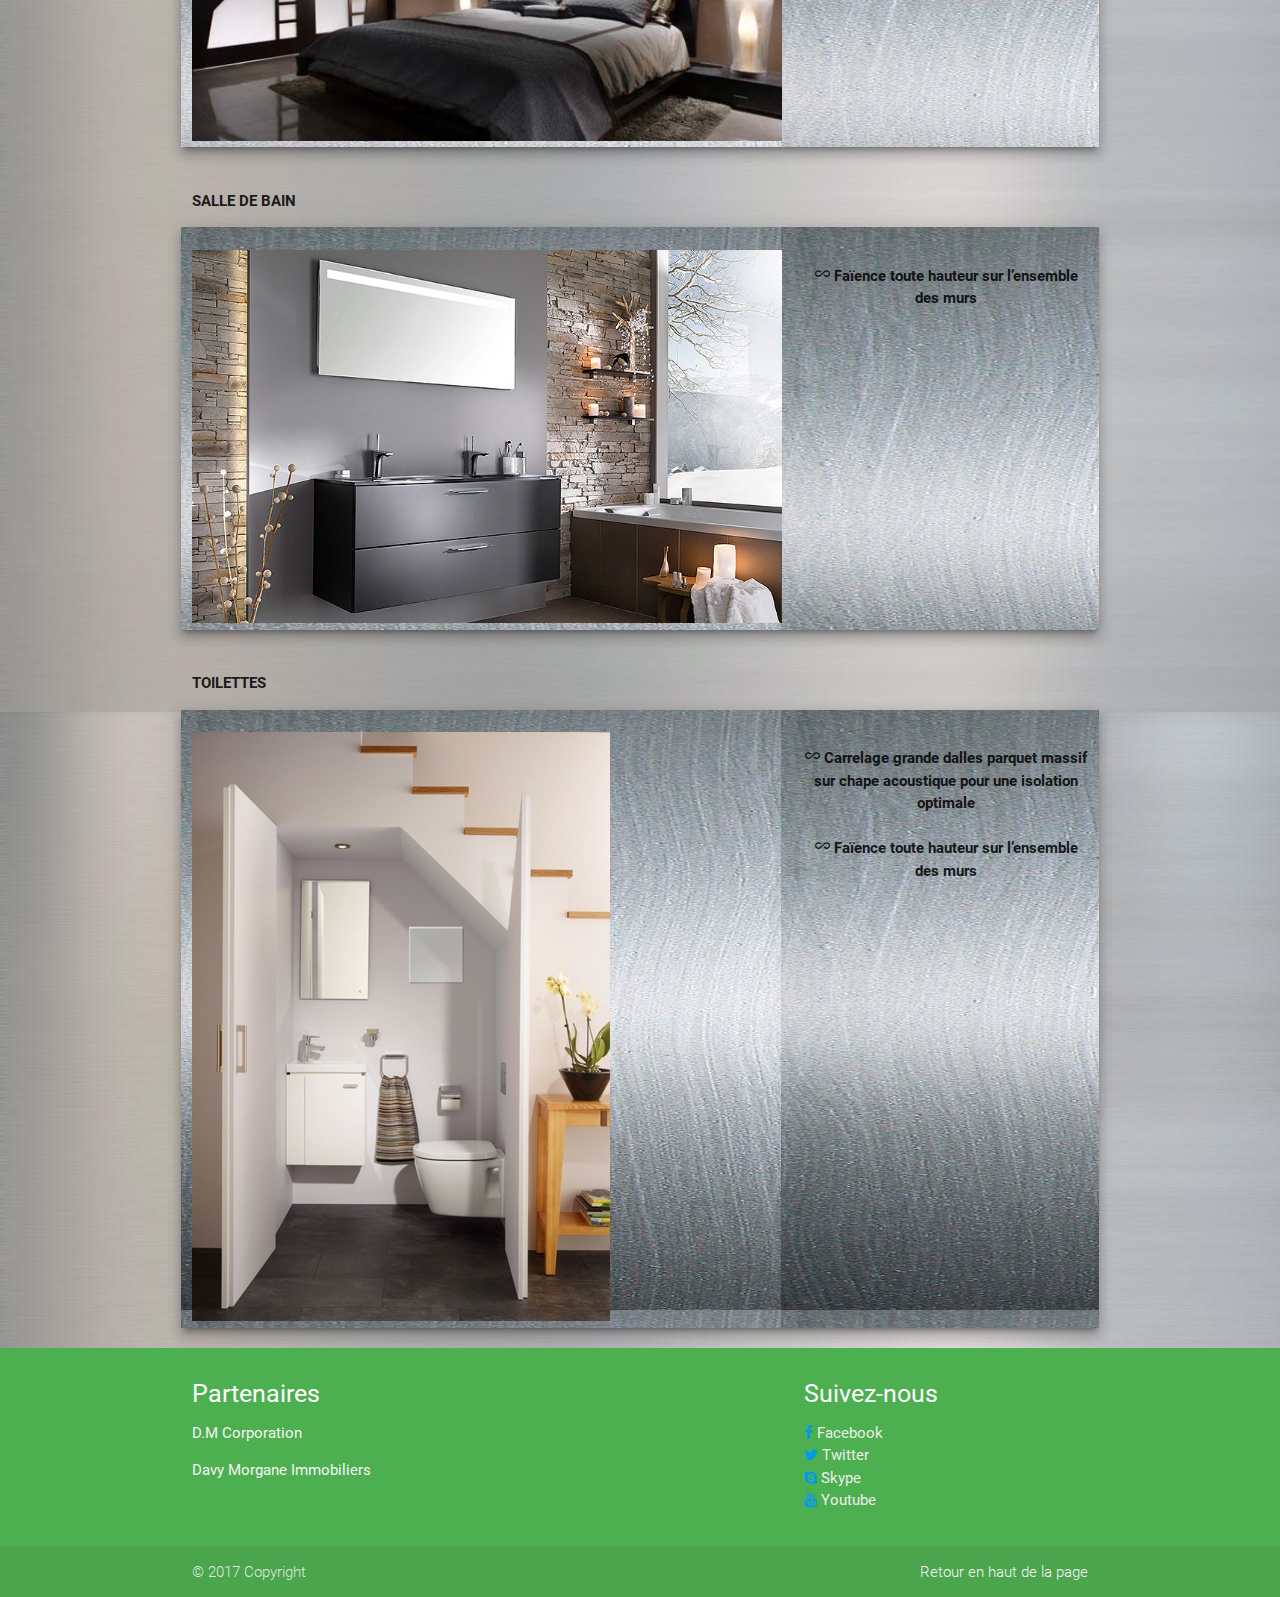
==== commit a4cc84a2: "<!-- W3C - Les dernières erreurs ne sont pas "corrigeables" (soit parcequ'elles viennent du fichier " ====
--- a/index.html
+++ b/index.html
@@ -1,6 +1,7 @@
 <!DOCTYPE html>
 <html>
-<!-- Ajout simple commentaire pour test GIT via VSC suite chgt d'ordinateur -->
+<!-- W3C - Les dernières erreurs ne sont pas "corrigeables" (soit parcequ'elles viennent du fichier "materialize.css",
+   soit parceque leurs corrections entraînent une modification de la page) -->
 
 <head>
   <meta charset="UTF-8">
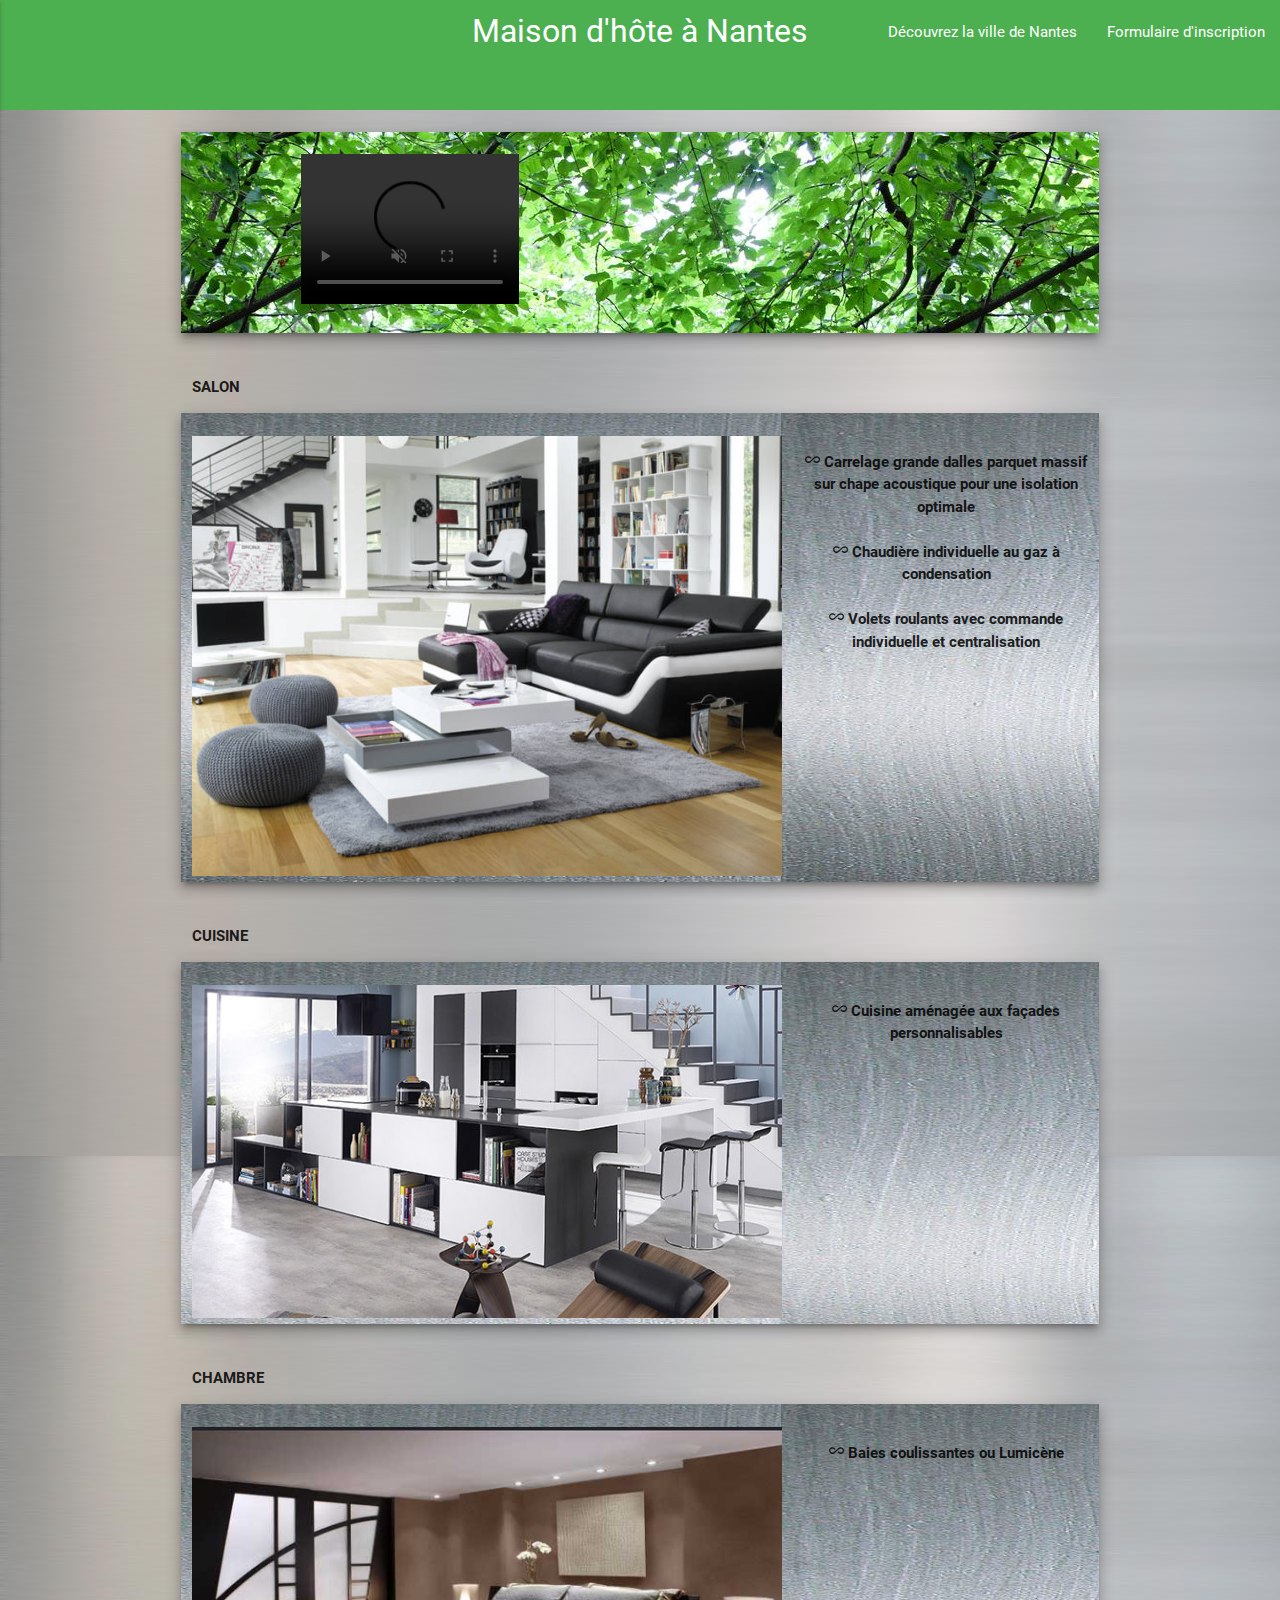
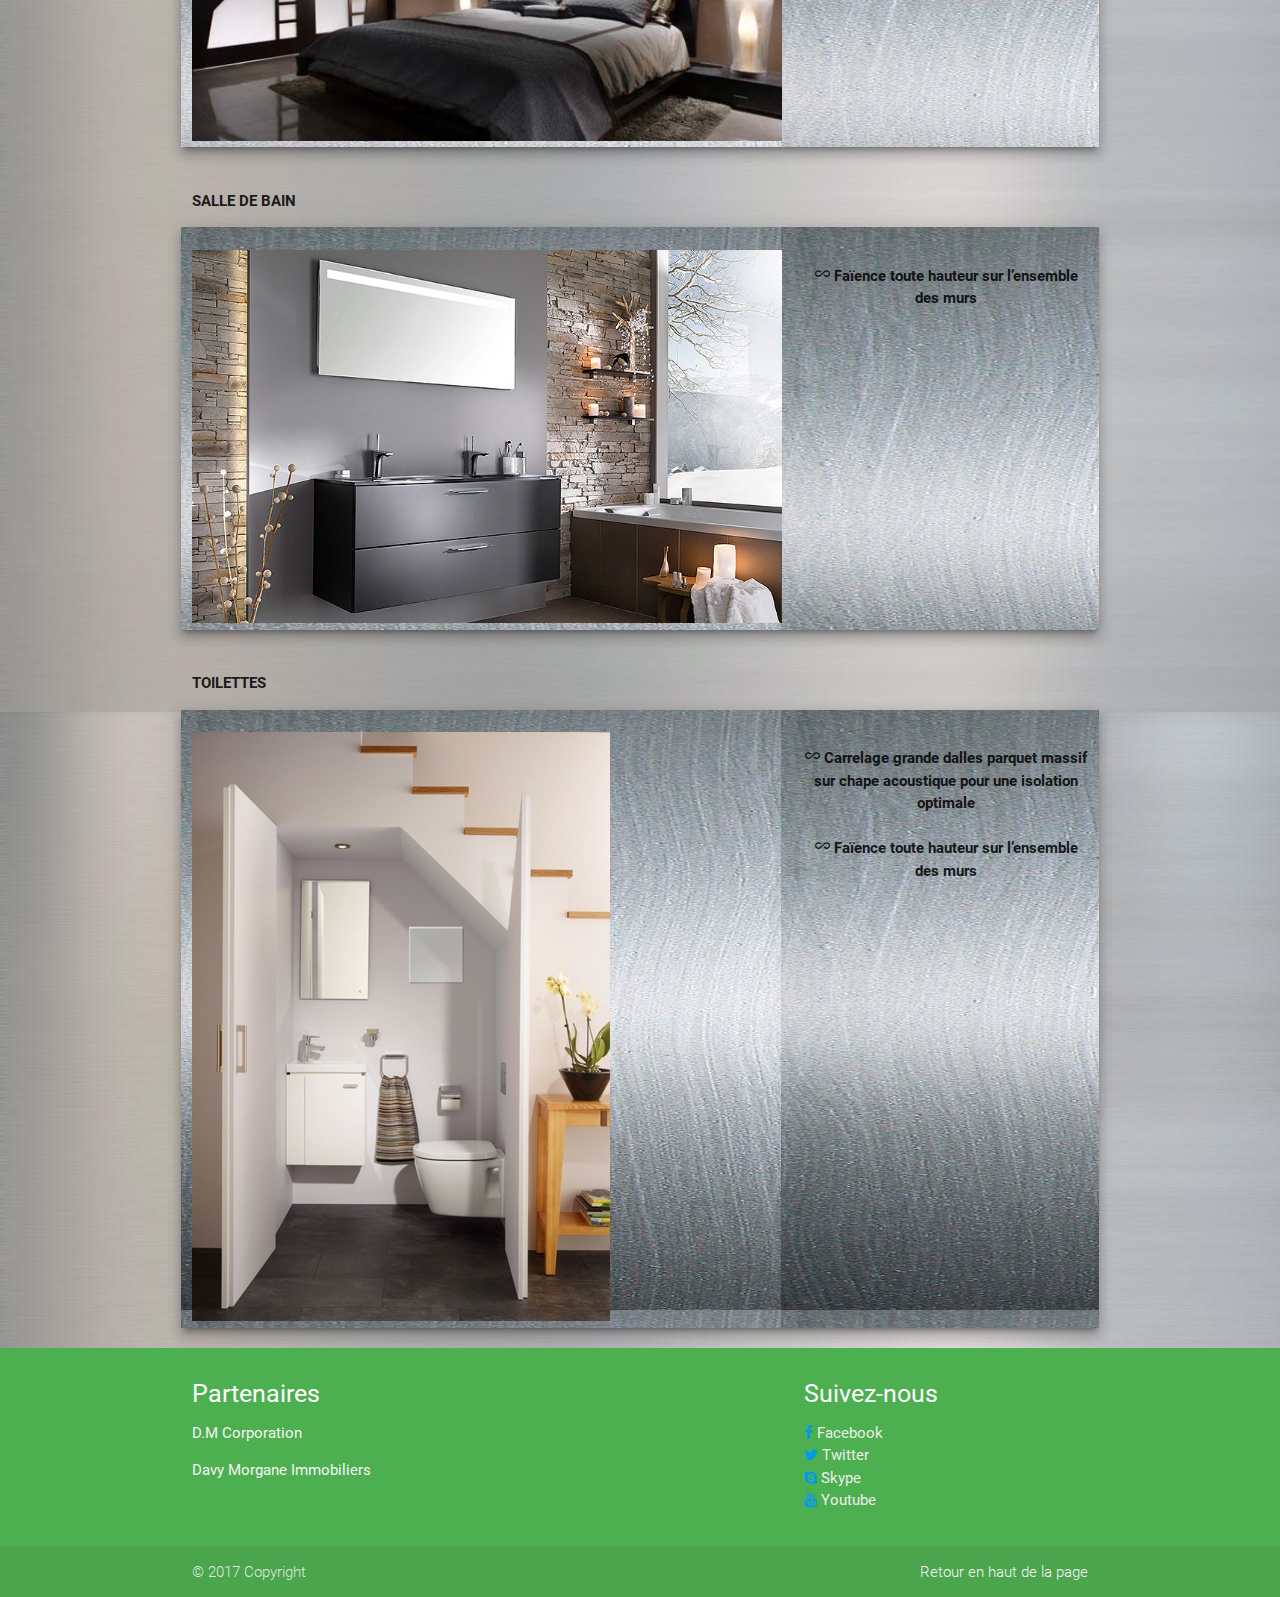
==== commit d1e21c87: "Correction position des "imports" (script). Dans la page HTML "Région", corection des balises <br>; " ====
--- a/index.html
+++ b/index.html
@@ -12,18 +12,12 @@
   <!--Import mycss.css-->
   <link type="text/css" rel="stylesheet" href="css/mycss.css" />
   <link rel="stylesheet" href="https://cdnjs.cloudflare.com/ajax/libs/font-awesome/4.7.0/css/font-awesome.min.css">
-
   <!--Let browser know website is optimized for mobile-->
   <meta name="viewport" content="width=device-width, initial-scale=1.0" />
   <title>Maison d'hôte</title>
 </head>
 
 <body class="effetmetal">
-  <!--Import jQuery before materialize.js-->
-  <script type="text/javascript" src="https://code.jquery.com/jquery-3.2.1.min.js"></script>
-  <script type="text/javascript" src="js/materialize.min.js"></script>
-  <script type="text/javascript" src="js/myjs.js"></script>
-
   <header id="monancre">
     <nav role="navigation">
       <!-- class="btn-floating btn-large halfway-fab waves-effect waves-light teal" -->
@@ -78,103 +72,102 @@
       <header class="header"> <!-- W3C MOT RESERVE, mais la class "header" est créé par le site Materialize -->
         <span class="gras">SALON</span>
       </header>
-        <p>
-          <article class="row z-depth-4 effetmetal2">
-            <br>
-            <div class="col s12 m8">
-              <img class="responsive-img" src="images/salon.jpg" alt="Image présentation salon">
-            </div>
-            <aside class="col s12 m4 gras center">
-              <ul>
-                <li>
-                  <i class="tiny material-icons">all_inclusive</i> Carrelage grande dalles parquet massif sur chape acoustique pour une isolation optimale</li>
-                <br>
-                <li>
-                  <i class="tiny material-icons">all_inclusive</i> Chaudière individuelle au gaz à condensation</li>
-                <br>
-                <li>
-                  <i class="tiny material-icons">all_inclusive</i> Volets roulants avec commande individuelle et centralisation</li>
-              </ul>
-            </aside>
-          </article>
-        </p>
-        <br>
-        <header class="header"> <!-- W3C MOT RESERVE, mais la class "header" est créé par le site Materialize -->
-          <span class="gras">CUISINE</span>
-        </header>
-          <p>
-            <article class="row  z-depth-4 effetmetal2">
+      <p>
+        <article class="row z-depth-4 effetmetal2">
+          <br>
+          <div class="col s12 m8">
+            <img class="responsive-img" src="images/salon.jpg" alt="Image présentation salon">
+          </div>
+          <aside class="col s12 m4 gras center">
+            <ul>
+              <li>
+                <i class="tiny material-icons">all_inclusive</i> Carrelage grande dalles parquet massif sur chape acoustique pour une isolation optimale</li>
               <br>
-              <div class="col s12 m8">
-                <img class="responsive-img" src="images/cuisine.jpg" alt="Image présentation cuisine">
-              </div>
-              <aside class="col s12 m4 gras center">
-                <ul>
-                  <li>
-                    <i class="tiny material-icons">all_inclusive</i> Cuisine aménagée aux façades personnalisables</li>
-                </ul>
-              </aside>
-            </article>
-          </p>
-          <br>
-          <header class="header"> <!-- W3C MOT RESERVE, mais la class "header" est créé par le site Materialize -->
-            <span class="gras">CHAMBRE</span>
-          </header>
-            <p>
-              <article class="row  z-depth-4 effetmetal2">
-                <br>
-                <div class="col s12 m8">
-                  <img class="responsive-img" src="images/chambre.jpg" alt="Image présentation chambre">
-                </div>
-                <aside class="col s12 m4 gras center">
-                  <ul>
-                    <li>
-                      <i class="tiny material-icons">all_inclusive</i> Baies coulissantes ou Lumicène</li>
-                  </ul>
-                </aside>
-              </article>
-            </p>
-            <br>
-            <header class="header"> <!-- W3C MOT RESERVE, mais la class "header" est créé par le site Materialize -->
-              <span class="gras">SALLE DE BAIN</span>
-            </header>
-              <p>
-                <article class="row  z-depth-4 effetmetal2">
-                  <br>
-                  <div class="col s12 m8">
-                    <img class="responsive-img" src="images/salle_de_bain.jpg" alt="Image présentation salle de bain">
-                  </div>
-                  <aside class="col s12 m4 gras center">
-                    <ul>
-                      <li>
-                        <i class="tiny material-icons">all_inclusive</i> Faïence toute hauteur sur l’ensemble des murs</li>
-                    </ul>
-                  </aside>
-                </article>
-              </p>
+              <li>
+                <i class="tiny material-icons">all_inclusive</i> Chaudière individuelle au gaz à condensation</li>
               <br>
-              <header class="header"> <!-- W3C MOT RESERVE, mais la class "header" est créé par le site Materialize -->
-                <span class="gras">TOILETTES</span>
-              </header>
-                <p>
-                  <article class="row  z-depth-4 effetmetal2">
-                    <br>
-                    <div class="col s12 m8">
-                      <img class="responsive-img" src="images/toilettes2.jpg"  alt="Image présentation toilettes">
-                    </div>
-                    <aside class="col s12 m4 gras center">
-                      <ul>
-                        <li>
-                          <i class="tiny material-icons">all_inclusive</i> Carrelage grande dalles parquet massif sur chape acoustique pour une isolation
-                          optimale
-                        </li>
-                        <br>
-                        <li>
-                          <i class="tiny material-icons">all_inclusive</i> Faïence toute hauteur sur l’ensemble des murs</li>
-                      </ul>
-                    </aside>
-                  </article>
-                </p>
+              <li>
+                <i class="tiny material-icons">all_inclusive</i> Volets roulants avec commande individuelle et centralisation</li>
+            </ul>
+          </aside>
+        </article>
+      </p>
+      <br>
+      <header class="header"> <!-- W3C MOT RESERVE, mais la class "header" est créé par le site Materialize -->
+        <span class="gras">CUISINE</span>
+      </header>
+      <p>
+        <article class="row  z-depth-4 effetmetal2">
+          <br>
+          <div class="col s12 m8">
+            <img class="responsive-img" src="images/cuisine.jpg" alt="Image présentation cuisine">
+          </div>
+          <aside class="col s12 m4 gras center">
+            <ul>
+              <li>
+                <i class="tiny material-icons">all_inclusive</i> Cuisine aménagée aux façades personnalisables</li>
+            </ul>
+          </aside>
+        </article>
+      </p>
+      <br>
+      <header class="header"> <!-- W3C MOT RESERVE, mais la class "header" est créé par le site Materialize -->
+        <span class="gras">CHAMBRE</span>
+      </header>
+      <p>
+        <article class="row  z-depth-4 effetmetal2">
+          <br>
+          <div class="col s12 m8">
+            <img class="responsive-img" src="images/chambre.jpg" alt="Image présentation chambre">
+          </div>
+          <aside class="col s12 m4 gras center">
+            <ul>
+              <li>
+                <i class="tiny material-icons">all_inclusive</i> Baies coulissantes ou Lumicène</li>
+            </ul>
+          </aside>
+        </article>
+      </p>
+      <br>
+      <header class="header"> <!-- W3C MOT RESERVE, mais la class "header" est créé par le site Materialize -->
+        <span class="gras">SALLE DE BAIN</span>
+      </header>
+      <p>
+        <article class="row  z-depth-4 effetmetal2">
+          <br>
+          <div class="col s12 m8">
+            <img class="responsive-img" src="images/salle_de_bain.jpg" alt="Image présentation salle de bain">
+          </div>
+          <aside class="col s12 m4 gras center">
+            <ul>
+              <li>
+                <i class="tiny material-icons">all_inclusive</i> Faïence toute hauteur sur l’ensemble des murs</li>
+            </ul>
+          </aside>
+        </article>
+      </p>
+      <br>
+      <header class="header"> <!-- W3C MOT RESERVE, mais la class "header" est créé par le site Materialize -->
+        <span class="gras">TOILETTES</span>
+      </header>
+      <p>
+        <article class="row  z-depth-4 effetmetal2">
+          <br>
+          <div class="col s12 m8">
+            <img class="responsive-img" src="images/toilettes2.jpg" alt="Image présentation toilettes">
+          </div>
+          <aside class="col s12 m4 gras center">
+            <ul>
+              <li>
+                <i class="tiny material-icons">all_inclusive</i> Carrelage grande dalles parquet massif sur chape acoustique pour une isolation optimale
+              </li>
+              <br>
+              <li>
+                <i class="tiny material-icons">all_inclusive</i> Faïence toute hauteur sur l’ensemble des murs</li>
+            </ul>
+          </aside>
+        </article>
+      </p>
     </section>
   </section>
   <footer class="page-footer green">
@@ -215,6 +208,10 @@
       </div>
     </section>
   </footer>
+  <!--Import jQuery before materialize.js-->
+  <script type="text/javascript" src="https://code.jquery.com/jquery-3.2.1.min.js"></script>
+  <script type="text/javascript" src="js/materialize.min.js"></script>
+  <script type="text/javascript" src="js/myjs.js"></script>
 </body>
 
 </html>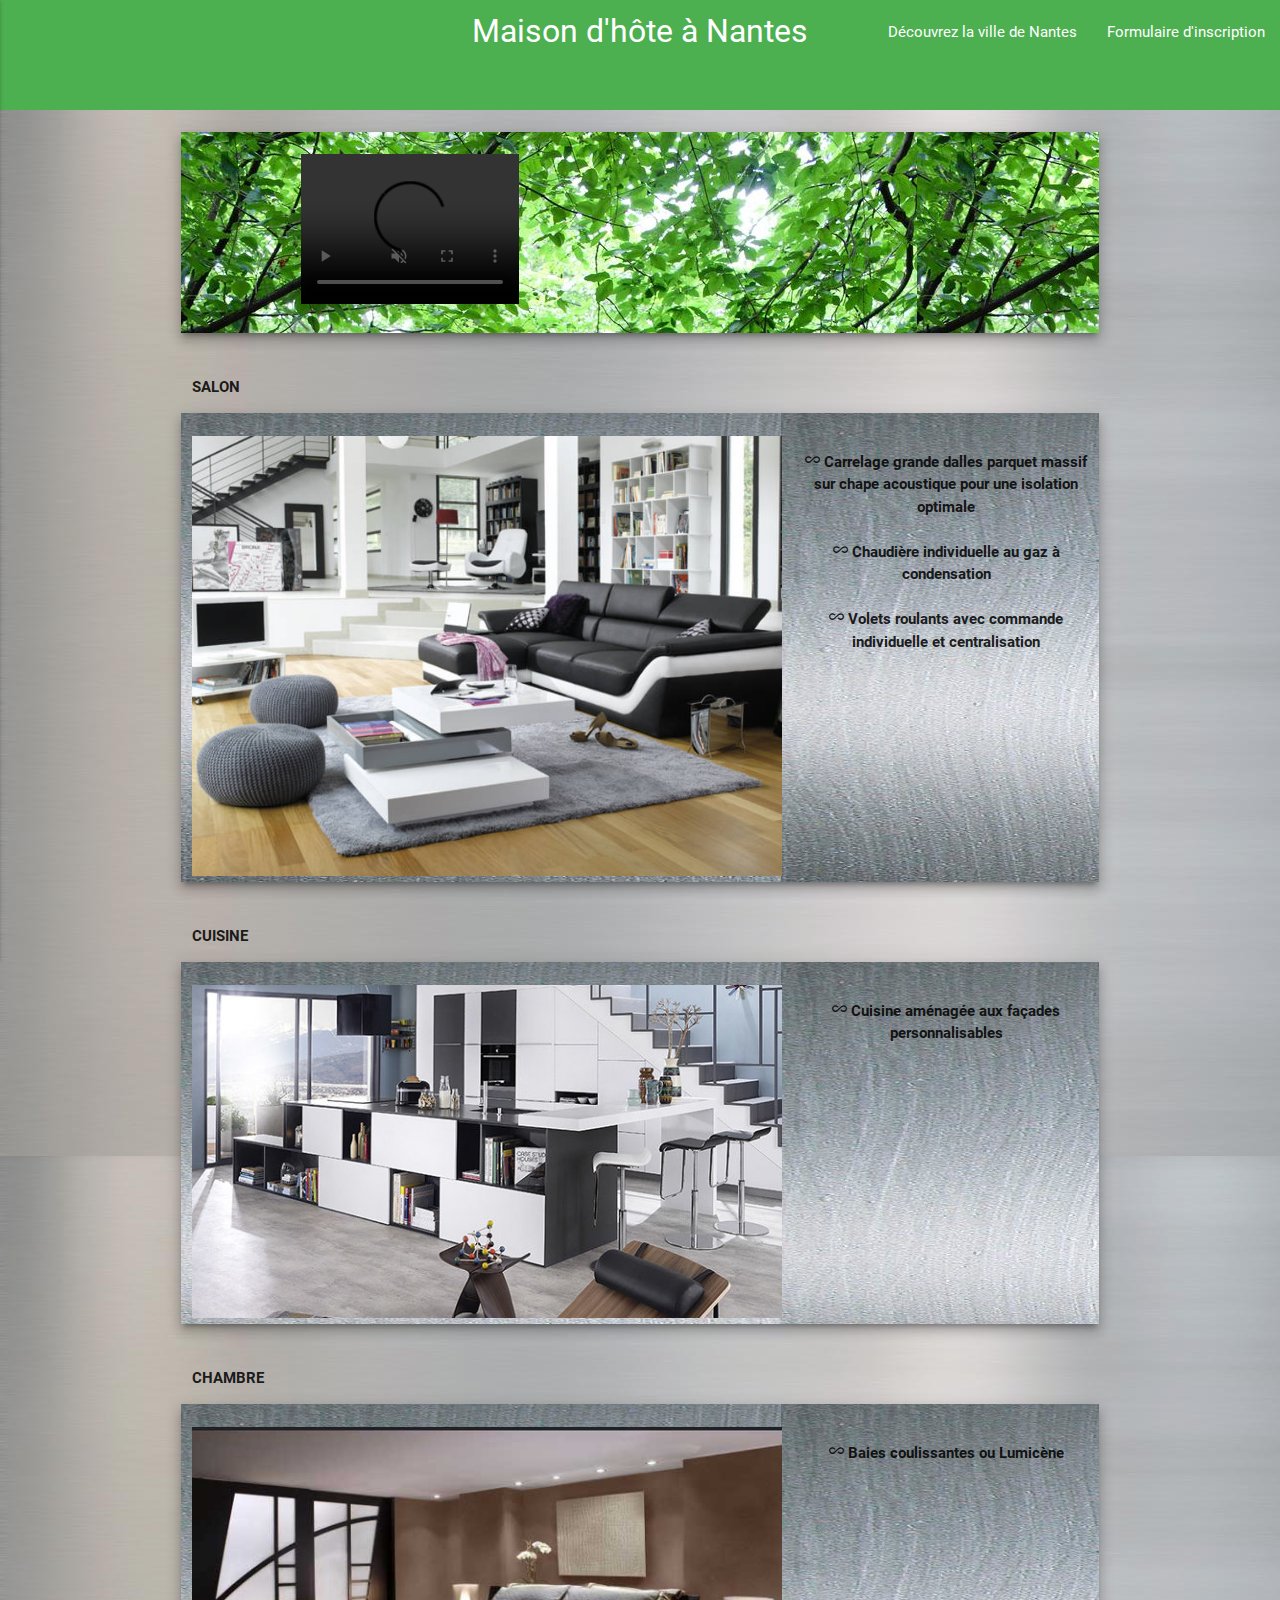
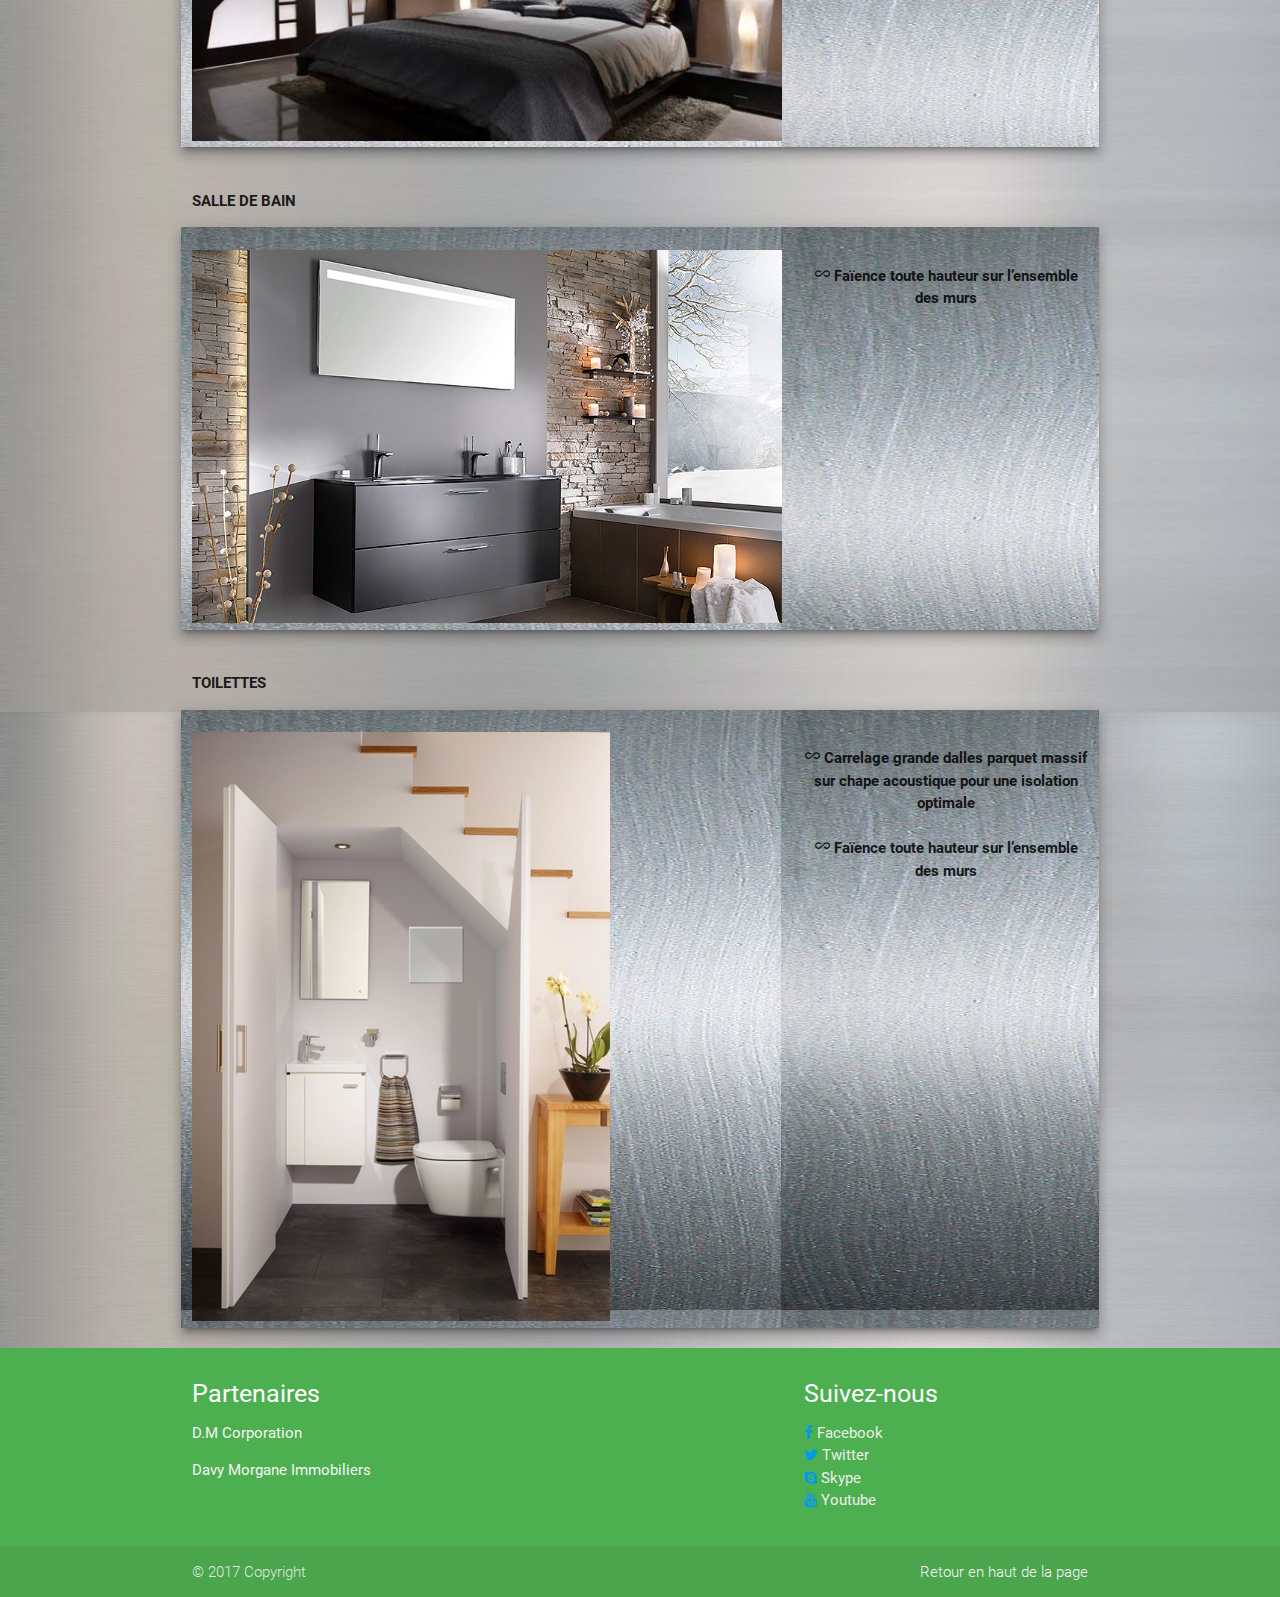
==== commit 8abf29a6: "Corrections W3C et Ajout commentaire <!-- W3C - Les dernières erreurs ne sont pas "corrigeables" (so" ====
--- a/index.html
+++ b/index.html
@@ -1,7 +1,7 @@
 <!DOCTYPE html>
 <html>
-<!-- W3C - Les dernières erreurs ne sont pas "corrigeables" (soit parcequ'elles viennent du fichier "materialize.css",
-   soit parceque leurs corrections entraînent une modification de la page) -->
+  <!-- W3C - Les dernières erreurs ne sont pas "corrigeables" (soit parcequ'elles viennent du fichier "materialize.css",
+  soit parceque leurs corrections entraînent une modification de la page) -->
 
 <head>
   <meta charset="UTF-8">
